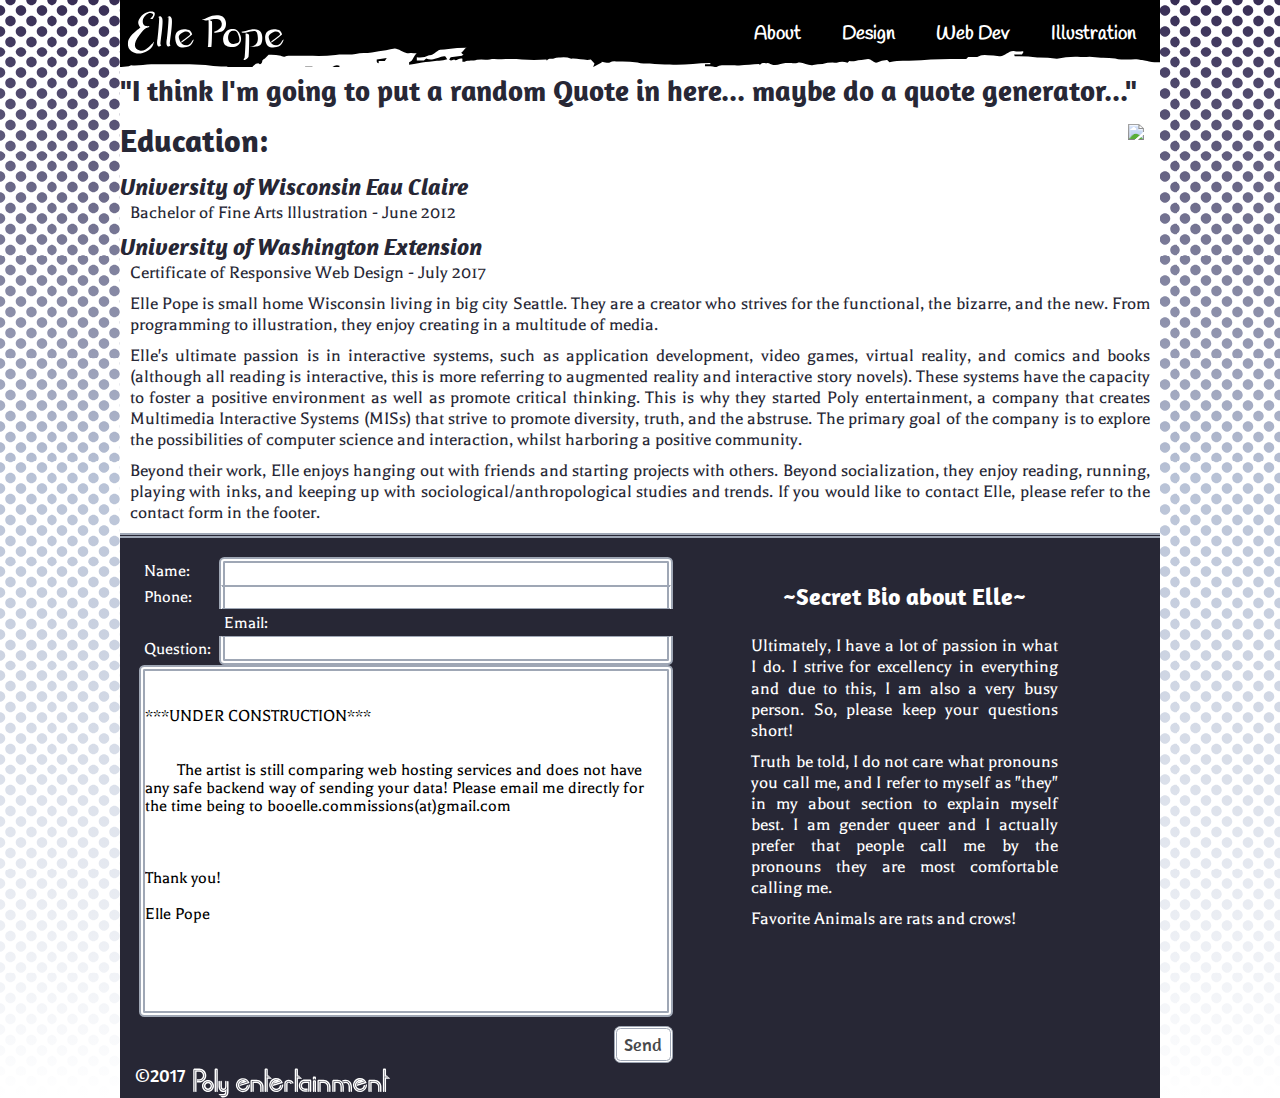
==== index.html @ 890eca88 "added an id to html tag of 'html' and id in footer to 'footer'.This is for the javascript menuFuncti" ====
<!DOCTYPE html>
<html lang="en" id="html">
	<head>
  	<meta charset="UTF-8">
		<meta name="viewport" content="width=device-width, initial-scale=1">
		<link rel="stylesheet" type="text/css" href="style.css">
		<link href="https://fonts.googleapis.com/css?family=Amaranth|Balthazar|Handlee" rel="stylesheet">
		<script src="https://use.fontawesome.com/75360aa574.js"></script>
  	<title>Elle Pope - About</title>
	</head>
	
	<body>		
		<div id="wrapper">
			<header id="header" class="static-header">
				<div id="artist-name">
					<img src="images/name.svg" alt="Elle Pope">
					<div id="emoticon-swap"></div>
				</div>
				<div id="hamburger">
					<div></div>
					<div></div>
					<div></div>
				</div>
				<nav id="navMenu">
					<ul id="navUl">
						<li><a href="index.html">About</a></li>
						<li><a href="design.html">Design</a></li>
						<li><a href="webdev.html">Web Dev</a></li>
						<li><a href="illustration.html">Illustration</a></li>
					</ul>
				</nav>
			</header>
			
			<div id="main">
				<article>
					<h1>"I think I'm going to put a random Quote in here... maybe do a quote generator..."</h1>
					<img class="portrait" src="images/profile.jpg">
					<h2 class="about">Education:</h2>
           <h4 class="about">University of Wisconsin Eau Claire</h4> <p class="about">Bachelor of Fine Arts Illustration - June 2012</p>
					<h4 class="about">University of Washington Extension</h4>
					<p class="about">Certificate of Responsive Web Design - July 2017</p>
						<p>Elle Pope is small home Wisconsin living in big city Seattle. They are a creator who strives for the functional, the bizarre, and the new. From programming to illustration, they enjoy creating in a multitude of media.</p>
						<p>Elle's ultimate passion is in interactive systems, such as application development, video games, virtual reality, and comics and books (although all reading is interactive, this is more referring to augmented reality and interactive story novels). These systems have the capacity to foster a positive environment as well as promote critical thinking. This is why they started Poly entertainment, a company that creates Multimedia Interactive Systems (MISs) that strive to promote diversity, truth, and the abstruse. The primary goal of the company is to explore the possibilities of computer science and interaction, whilst harboring a positive community.</p>
						<p>Beyond their work, Elle enjoys hanging out with friends and starting projects with others. Beyond socialization, they enjoy reading, running, playing with inks, and keeping up with sociological/anthropological studies and trends. If you would like to contact Elle, please refer to the contact form in the footer.</p>
				</article>
			</div>
			
			<footer id="footer">
				<article>
					<div class="footer-section">
						<form name="contactMe" id="contactMe">
							<label for="partyName">Name:</label><input type="text" id="partyName"><br>
							<label for="phoneNumber">Phone:</label><input type="tel" id="phoneNumber"><br>
							<label for="emailAddress">Email:</label><input type="text" id="emailAddress"><br>
							<label for="questionAsked">Question:</label><br>
							<textarea cols="" id="questionAsked">

								
***UNDER CONSTRUCTION***
								
								
	The artist is still comparing web hosting services and does not have any safe backend way of sending your data! Please email me directly for the time being to booelle.commissions(at)gmail.com
								
								
								
Thank you!
								
Elle Pope
							</textarea><br>
							<button id="submit">Send</button>
						</form>
					</div>
					
					<div class="footer-section little-bio">
					
						<div id="footer-bio">
							<h3>~Secret Bio about Elle~</h3>
							<p>Ultimately, I have a lot of passion in what I do. I strive for excellency in everything and due to this, I am also a very busy person. So, please keep your questions short!</p>
							<p>Truth be told, I do not care what pronouns you call me, and I refer to myself as "they" in my about section to explain myself best. I am gender queer and I actually prefer that people call me by the pronouns they are most comfortable calling me.</p>
							<p>Favorite Animals are rats and crows!</p>
						</div>
						
						<div id="social-footer">
							<ul>
								<li><a href="https://github.com/MissElle" target="_blank"><i class="fa fa-github" aria-hidden="true"></i></a></li>
								<li><a href="https://boobitters.tumblr.com/" target="_blank"><i class="fa fa-tumblr-square" aria-hidden="true"></i></a></li>
								<li><a href="https://www.instagram.com/boobitters/" target="_blank"><i class="fa fa-instagram" aria-hidden="true"></i></a></li>
								<li><a href="https://twitter.com/boobitters" target="_blank"><i class="fa fa-twitter" aria-hidden="true"></i></a></li>
							</ul>
						</div>
					</div>
					
					<div class="footer-section">
						<p id="copyright">&copy;2017</p><img id="company-logo" src="images/poly-entertainment.svg" alt="poly entertainment">
					</div>
				</article>
			</footer>
		
	  </div>
		<script src="script.js"></script>
	</body>
	
</html>
---- style.css ----
/*style.css stylings for portfolio 2.0*/
/*============================================*/
/*stylings for * and max-width for wrapper*/

* {box-sizing: border-box; margin: 0; padding: 0;}

#wrapper {
	position: relative;
	background-color: #ffffff;
	width: 100%;
	max-width: 65em;
	margin: 0 auto;
	overflow-x: hidden;
}

html{
	overflow-x: hidden;
	background: #000000;
	background: -webkit-linear-gradient(bottom, #ffffff, #b8c2d6, #10002d, #000000 170%);
	background: -o-linear-gradient(bottom, #ffffff, #b8c2d6, #10002d, #000000 170%);
	background: -moz-linear-gradient(bottom, #ffffff, #b8c2d6, #10002d, #000000 170%);
	background: linear-gradient(to top, #ffffff, #b8c2d6, #10002d, #000000 170%);
	color: #272735;
}

body {
	background-image: url(images/halftone.svg);
	background-repeat: repeat;
	background-size: 1.3em;
}

/*============================================*/
/*Stylings for the image container*/

#dark-box {
	position: fixed;
	top: 0;
	left: 0;
	width: 100vw;
	height: 100vh;
	background-color: rgba(0, 0, 0, .5);
	z-index: 101;
	display: none;
	flex-flow: row nowrap;
	justify-content: center;
	align-items: center;
}

#image-box {
	background-color: rgba(255, 255, 255, 1);
	border-radius: .7em;
	width: 90%;
	height: 95%;
	overflow: hidden;
	border: .35em double #585d66;
}

#image-side {
	float: left;
	padding: .5em;
}

#changeout-image {
	display: block;
	width: 100%;
	height: 100%;
	object-fit: contain;
	object-position: center;
	pointer-events: none;
}

#description-side {
	background-color: rgba(255, 255, 255, 1);
	float: left;
	padding: .5em;
	overflow-y: auto;
	overflow-x: hidden;
}

#changeout-text {
	display: block;
	width: 100%;
	max-width: 100%;
	max-height: 100%;
	font-size: 1.2em;
	padding: 0 .4em;
}

#changeout-text>h1 {font-size: 1.6em; padding-bottom: .5em;}
#changeout-text>h3 {font-size: 1.2em; padding-bottom: .5em;}
#changeout-text>p{padding-bottom: .5em;}

#cross {
	position: absolute;
	width: 2em;
	top: 1vh;
	left: 4vw;
	cursor: pointer;
	display: table-cell;
}

/*============================================*/
/*These are classes for #dark-box's fade-ins and fade-outs*/

.fade-in {
	display: block;
	opacity: 1;
	animation: .3s linear 1 fadeIn;
}

.fade-out {
	display: none;
	opacity: 0;
	animation: .3s linear 1 fadeOut;
	pointer-events: none;
}

@keyframes fadeIn {
	0% {display: none; opacity: 0;}
	100% {display: block; opacity: 1;}
}

@keyframes fadeOut {
	0% {display: block; opacity: 1;}
	100% {display: none; opacity: 0;}
}

/*============================================*/
/*Stylings for header name and navbar*/

#artist-name>img {height: 2.7em;}

#artist-name {display: flex; flex-flow: row nowrap;}

#emoticon-swap {min-width: 5.4em;}

header{
	width: 100%;
	height: 3.5em;
	background-image: url(images/ink-banner.svg);
	background-size: 100em;
	background-position: -6em -.05em;
	background-repeat: repeat-x;
	color: #ffffff;
	font-size: 1.2em;
	display: flex;
	flex-flow: row nowrap;
	justify-content: space-between;
	align-items: center;
	padding: 0 .2em;
	transition: width 1s linear;
	z-index: 100;
}

#main {margin-top: 4em;}

@keyframes headerScrollDown {
	0%{top: -3em;}
	100%{top: 0;}
}

.sticky-header {
	position: fixed;
	top: 0;
	left: 0;
	transition: all 1s ease-in-out;
	animation: .4s linear 1 headerScrollDown;
}

.static-header {
	position: absolute;
	transition: all 1s ease-in-out;
}

nav {
	width: 70%;
	max-width: 22em;
	min-width: 15.6em;
}

nav ul{
	display: flex;
	flex-flow: row nowrap;
	justify-content: space-around;
	list-style: none;
}

nav>ul li {transition: all .1s ease-in-out;}

nav>ul li:hover {
	transform: scale(1.2) translate(-.3em, 0);
	text-shadow: .05em .05em .05em #000000;
}

nav>ul li:active {
	transform: scale(1.3) translate(-.3em, 0);
}

nav>ul a:active {
	color: #89c2ff;
}

#hamburger {
	display: none; 
	position: absolute;
	height: 2.3em;
	width: 1.5em;
	top: 17%;
	right: .93em;
	cursor: pointer;
	-webkit-transform: rotate(0deg);
	-o-transform: rotate(0deg);
	-moz-transform: rotate(0deg);
	transform: rotate(0deg);
	-webkit-transition: ease-in-out .2s;
	-o-transition: ease-in-out .2s;
	-moz-transition: ease-in-out .2s;
	transition: ease-in-out .2s;
	z-index: 200;
	overflow: visible;
}

#hamburger>div {
	display: block;
	position: absolute;
	background-color: #000000;
	border-radius: 100em;
	height: .25em;
/*
	max-height: .25em;
	min-height: .25em;
*/
	width: 100%;
}

#hamburger.clickEvent>div {
	background-color: #ffffff;
}

#hamburger>div:nth-child(1) {
	-webkit-transform: rotate(0deg);
	-o-transform: rotate(0deg);
	-moz-transform: rotate(0deg);
	transform: rotate(0deg);
	-webkit-transition: top ease-in-out .1s .1s;
	-webkit-transition: transform linear .1s;
	-o-transition: top ease-in-out .1s .1s;
	-o-transition: transform linear .1s;
	-moz-transition: top ease-in-out .1s .1s;
	-moz-transition: transform linear .1s;
	transition: top ease-in-out .1s .1s;
	transition: transform linear .1s;
	top: 0.35em;
} 

#hamburger>div:nth-child(2) {
	-webkit-transition: all linear .01s .09s;
	-o-transition: all linear .01s .09s;
	-moz-transition: all linear .01s .09s;
	transition: all linear .01s .09s;
	top: .8em;
	left: 0;
	width: 100%;
} 

#hamburger>div:nth-child(3) {
	-webkit-transform: rotate(0deg);
	-o-transform: rotate(0deg);
	-moz-transform: rotate(0deg);
	transform: rotate(0deg);
	-webkit-transition: top ease-in-out .1s .1s;
	-webkit-transition: transform linear .1s;
	-o-transition: top ease-in-out .1s .1s;
	-o-transition: transform linear .1s;
	-moz-transition: top ease-in-out .1s .1s;
	-moz-transition: transform linear .1s;
	transition: top ease-in-out .1s .1s;
	transition: transform linear .1s;
	top: 1.25em;
}

#hamburger.clickEvent>div:nth-child(1) {
	-webkit-transform: rotate(45deg);
	-o-transform: rotate(45deg);
	-moz-transform: rotate(45deg);
	transform: rotate(45deg);
	-webkit-transition: all ease-in-out .1s;
	-webkit-transition: transform linear .1s .1s;
	-o-transition: all ease-in-out .1s;
	-o-transition: transform linear .1s .1s;
	-moz-transition: all ease-in-out .1s;
	-moz-transition: transform linear .1s .1s;
	transition: all ease-in-out .1s;
	transition: transform linear .1s .1s;
	top: .8em;
}

#hamburger.clickEvent>div:nth-child(2) {
	-webkit-transition: width linear .01s .09s;
	-o-transition: width linear .01s .09s;
	-moz-transition: width linear .01s .09s;
	transition: width linear .01s .09s;
	-webkit-transition: left linear .01s .09s;
	-o-transition: left linear .01s .09s;
	-moz-transition: left linear .01s .09s;
	transition: left linear .01s .09s;
	width: 1%;
	left: .6em;
}

#hamburger.clickEvent>div:nth-child(3) {
	-webkit-transform: rotate(-45deg);
	-o-transform: rotate(-45deg);
	-moz-transform: rotate(-45deg);
	transform: rotate(-45deg);
	-webkit-transition: all ease-in-out .1s;
	-webkit-transition: transform linear .1s .1s;
	-o-transition: all ease-in-out .1s;
	-o-transition: transform linear .1s .1s;
	-moz-transition: all ease-in-out .1s;
	-moz-transition: transform linear .1s .1s;
	transition: all ease-in-out .1s;
	transition: transform linear .1s .1s;
	top: .8em;
}

@media all and (max-width: 38.125em) {
	header div {width: 0; overflow: visible;}
	header>div p {width: 90vw;} /*This is to keep the name visible, but the div element at 0. Prevents overlap issues in the styling.*/
	
	nav>ul {display: none;}
	
	nav>ul li, .menuShow>ul li {position: absolute; width: 4em;}
	nav>ul li:first-child {top: 12em; right: 15.5em;}
	nav>ul li:nth-child(2) {top: 14.6em; right: 16em;}
	nav>ul li:nth-child(3) {top: 17.2em; right: 15em;}
	nav>ul li:nth-child(4) {top: 19.6em; right: 12em;}
	
	nav {
		position: absolute;
		height: 30em;
		width: 30em;
		min-width: 2em;
		max-width: none;
		top: -12.6em;
		right: -14.25em;
		transform: scale(.14, .14);
		transition: all .09s linear;
		clip-path: polygon(53.06% 28.82%, 53.06% 28.82%,53.06% 28.82%, 53.00% 30.24%, 53.00% 30.24%, 53.00% 30.24%, 52.89% 31.65%, 52.89% 31.65%, 52.89% 31.65%, 52.72% 33.00%, 52.72% 33.00%, 52.72% 33.00%, 52.50% 34.35%, 52.50% 34.35%, 52.50% 34.35%, 52.22% 35.65%, 52.22% 35.65%, 52.22% 35.65%, 51.89% 36.94%, 51.89% 36.94%, 51.89% 36.94%, 51.50% 38.24%, 51.50% 38.24%, 51.50% 38.24%, 51.06% 39.47%, 51.06% 39.47%, 51.06% 39.47%, 50.56% 40.71%, 50.56% 40.71%, 50.56% 40.71%, 50.00% 41.88%, 50.00% 41.88%, 50.00% 41.88%, 49.39% 43.00%, 49.39% 43.00%, 49.39% 43.00%, 48.72% 44.12%, 48.72% 44.12%, 48.72% 44.12%, 48.00% 45.18%, 48.00% 45.18%, 48.00% 45.18%, 47.22% 46.24%, 47.22% 46.24%, 47.22% 46.24%, 46.39% 47.24%, 46.39% 47.24%, 46.39% 47.24%, 45.56% 48.18%, 45.56% 48.18%, 45.56% 48.18%, 44.67% 49.06%, 44.67% 49.06%, 44.67% 49.06%, 43.72% 49.94%, 43.72% 49.94%, 43.72% 49.94%, 42.72% 50.76%, 42.72% 50.76%, 42.72% 50.76%, 41.72% 51.53%, 41.72% 51.53%, 41.72% 51.53%, 40.67% 52.24%, 40.67% 52.24%, 40.67% 52.24%, 39.61% 52.88%, 39.61% 52.88%, 39.61% 52.88%, 38.50% 53.47%, 38.50% 53.47%, 38.50% 53.47%, 37.33% 54.00%, 37.33% 54.00%, 37.33% 54.00%, 36.17% 54.47%, 36.17% 54.47%, 36.17% 54.47%, 34.94% 54.88%, 34.94% 54.88%, 34.94% 54.88%, 33.72% 55.24%, 33.72% 55.24%, 33.72% 55.24%, 32.50% 55.53%, 32.50% 55.53%, 32.50% 55.53%, 31.22% 55.76%, 31.22% 55.76%, 31.22% 55.76%, 29.94% 55.94%, 29.94% 55.94%, 29.94% 55.94%, 28.61% 56.06%, 28.61% 56.06%, 28.61% 56.06%, 27.28% 56.12%, 27.28% 56.12%, 27.28% 56.12%, 25.94% 56.06%, 25.94% 56.06%, 25.94% 56.06%, 24.61% 55.94%, 24.61% 55.94%, 24.61% 55.94%, 23.33% 55.76%, 23.33% 55.76%, 23.33% 55.76%, 22.06% 55.53%, 22.06% 55.53%, 22.06% 55.53%, 20.83% 55.24%, 20.83% 55.24%, 20.83% 55.24%, 19.61% 54.88%, 19.61% 54.88%, 19.61% 54.88%, 18.39% 54.47%, 18.39% 54.47%, 18.39% 54.47%, 17.22% 54.00%, 17.22% 54.00%, 17.22% 54.00%, 16.06% 53.47%, 16.06% 53.47%, 16.06% 53.47%, 14.94% 52.88%, 14.94% 52.88%, 14.94% 52.88%, 13.89% 52.24%, 13.89% 52.24%, 13.89% 52.24%, 12.83% 51.53%, 12.83% 51.53%, 12.83% 51.53%, 11.83% 50.76%, 11.83% 50.76%, 11.83% 50.76%, 10.83% 49.94%, 10.83% 49.94%, 10.83% 49.94%, 9.89% 49.06%, 9.89% 49.06%, 9.00% 48.18%, 9.00% 48.18%, 8.17% 47.24%, 8.17% 47.24%, 7.33% 46.24%, 7.33% 46.24%, 6.56% 45.18%, 6.56% 45.18%, 5.83% 44.12%, 5.83% 44.12%, 5.17% 43.00%, 5.17% 43.00%, 4.56% 41.88%, 4.56% 41.88%, 4.00% 40.71%, 4.00% 40.71%, 3.50% 39.47%, 3.50% 39.47%, 2.94% 38.24%, 2.94% 38.24%, 2.56% 36.94%, 2.56% 36.94%, 2.22% 35.65%, 2.22% 35.65%, 1.94% 34.35%, 1.94% 34.35%, 1.72% 33.00%, 1.72% 33.00%, 1.56% 31.65%, 1.56% 31.65%, 1.44% 30.24%, 1.44% 30.24%, 1.39% 28.82%, 1.39% 28.82%, 1.44% 27.41%, 1.44% 27.41%, 1.56% 26.00%, 1.56% 26.00%, 1.72% 24.65%, 1.72% 24.65%, 1.94% 23.29%, 1.94% 23.29%, 2.22% 22.00%, 2.22% 22.00%, 2.56% 20.71%, 2.56% 20.71%, 2.94% 19.41%, 2.94% 19.41%, 3.39% 18.18%, 3.39% 18.18%, 3.89% 16.94%, 3.89% 16.94%, 4.44% 15.76%, 4.44% 15.76%, 5.06% 14.65%, 5.06% 14.65%, 5.72% 13.53%, 5.72% 13.53%, 6.44% 12.47%, 6.44% 12.47%, 7.22% 11.41%, 7.22% 11.41%, 8.06% 10.41%, 8.06% 10.41%, 8.89% 9.47%, 8.89% 9.47%, 9.78% 8.59%, 9.78% 8.59%, 10.72% 7.71%, 10.72% 7.71%, 11.72% 6.88%, 11.72% 6.88%, 12.72% 6.12%, 12.72% 6.12%, 12.72% 6.12%, 13.78% 5.41%, 13.78% 5.41%, 13.78% 5.41%, 14.83% 4.76%, 14.83% 4.76%, 14.83% 4.76%, 15.94% 4.18%, 15.94% 4.18%, 15.94% 4.18%, 17.11% 3.65%, 17.11% 3.65%, 17.11% 3.65%, 18.28% 3.18%, 18.28% 3.18%, 18.28% 3.18%, 19.50% 2.76%, 19.50% 2.76%, 19.50% 2.76%, 20.72% 2.41%, 20.72% 2.41%, 20.72% 2.41%, 21.94% 2.12%, 21.94% 2.12%, 21.94% 2.12%, 23.22% 1.88%, 23.22% 1.88%, 23.22% 1.88%, 24.50% 1.71%, 24.50% 1.71%, 24.50% 1.71%, 25.83% 1.59%, 25.83% 1.59%, 25.83% 1.59%, 27.17% 1.53%, 27.17% 1.53%, 27.17% 1.53%, 28.50% 1.59%, 28.50% 1.59%, 28.50% 1.59%, 29.83% 1.71%, 29.83% 1.71%, 29.83% 1.71%, 31.11% 1.88%, 31.11% 1.88%, 31.11% 1.88%, 32.39% 2.12%, 32.39% 2.12%, 32.39% 2.12%, 33.61% 2.41%, 33.61% 2.41%, 33.61% 2.41%, 34.83% 2.76%, 34.83% 2.76%, 34.83% 2.76%, 36.06% 3.18%, 36.06% 3.18%, 36.06% 3.18%, 36.06% 3.18%, 36.06% 3.18%, 36.06% 3.18%, 38.39% 4.18%, 38.39% 4.18%, 38.39% 4.18%, 39.50% 4.76%, 39.50% 4.76%, 39.50% 4.76%, 40.56% 5.41%, 40.56% 5.41%, 40.56% 5.41%, 41.61% 6.12%, 41.61% 6.12%, 41.61% 6.12%, 42.61% 6.88%, 42.61% 6.88%, 42.61% 6.88%, 43.61% 7.71%, 43.61% 7.71%, 43.61% 7.71%, 44.56% 8.59%, 44.56% 8.59%, 44.56% 8.59%, 45.44% 9.47%, 45.44% 9.47%, 45.44% 9.47%, 46.28% 10.41%, 46.28% 10.41%, 46.28% 10.41%, 47.11% 11.41%, 47.11% 11.41%, 47.11% 11.41%, 47.89% 12.47%, 47.89% 12.47%, 47.89% 12.47%, 48.61% 13.53%, 48.61% 13.53%, 48.61% 13.53%, 49.28% 14.65%, 49.28% 14.65%, 49.28% 14.65%, 49.89% 15.76%, 49.89% 15.76%, 49.89% 15.76%, 50.44% 16.94%, 50.44% 16.94%, 50.44% 16.94%, 50.94% 18.18%, 50.94% 18.18%, 50.94% 18.18%, 51.39% 19.41%, 51.39% 19.41%, 51.39% 19.41%, 51.78% 20.71%, 51.78% 20.71%, 51.78% 20.71%, 52.11% 22.00%, 52.11% 22.00%, 52.11% 22.00%, 52.39% 23.29%, 52.39% 23.29%, 52.39% 23.29%, 52.78% 26.00%, 52.61% 24.65%, 52.61% 24.65%, 52.78% 26.00%, 52.89% 27.41%, 52.78% 26.00%, 52.89% 27.41%, 52.89% 27.41%, 53.06% 28.82%, 53.06% 28.82%, 53.06% 28.82%);
		-webkit-clip-path: polygon(53.06% 28.82%, 53.06% 28.82%,53.06% 28.82%, 53.00% 30.24%, 53.00% 30.24%, 53.00% 30.24%, 52.89% 31.65%, 52.89% 31.65%, 52.89% 31.65%, 52.72% 33.00%, 52.72% 33.00%, 52.72% 33.00%, 52.50% 34.35%, 52.50% 34.35%, 52.50% 34.35%, 52.22% 35.65%, 52.22% 35.65%, 52.22% 35.65%, 51.89% 36.94%, 51.89% 36.94%, 51.89% 36.94%, 51.50% 38.24%, 51.50% 38.24%, 51.50% 38.24%, 51.06% 39.47%, 51.06% 39.47%, 51.06% 39.47%, 50.56% 40.71%, 50.56% 40.71%, 50.56% 40.71%, 50.00% 41.88%, 50.00% 41.88%, 50.00% 41.88%, 49.39% 43.00%, 49.39% 43.00%, 49.39% 43.00%, 48.72% 44.12%, 48.72% 44.12%, 48.72% 44.12%, 48.00% 45.18%, 48.00% 45.18%, 48.00% 45.18%, 47.22% 46.24%, 47.22% 46.24%, 47.22% 46.24%, 46.39% 47.24%, 46.39% 47.24%, 46.39% 47.24%, 45.56% 48.18%, 45.56% 48.18%, 45.56% 48.18%, 44.67% 49.06%, 44.67% 49.06%, 44.67% 49.06%, 43.72% 49.94%, 43.72% 49.94%, 43.72% 49.94%, 42.72% 50.76%, 42.72% 50.76%, 42.72% 50.76%, 41.72% 51.53%, 41.72% 51.53%, 41.72% 51.53%, 40.67% 52.24%, 40.67% 52.24%, 40.67% 52.24%, 39.61% 52.88%, 39.61% 52.88%, 39.61% 52.88%, 38.50% 53.47%, 38.50% 53.47%, 38.50% 53.47%, 37.33% 54.00%, 37.33% 54.00%, 37.33% 54.00%, 36.17% 54.47%, 36.17% 54.47%, 36.17% 54.47%, 34.94% 54.88%, 34.94% 54.88%, 34.94% 54.88%, 33.72% 55.24%, 33.72% 55.24%, 33.72% 55.24%, 32.50% 55.53%, 32.50% 55.53%, 32.50% 55.53%, 31.22% 55.76%, 31.22% 55.76%, 31.22% 55.76%, 29.94% 55.94%, 29.94% 55.94%, 29.94% 55.94%, 28.61% 56.06%, 28.61% 56.06%, 28.61% 56.06%, 27.28% 56.12%, 27.28% 56.12%, 27.28% 56.12%, 25.94% 56.06%, 25.94% 56.06%, 25.94% 56.06%, 24.61% 55.94%, 24.61% 55.94%, 24.61% 55.94%, 23.33% 55.76%, 23.33% 55.76%, 23.33% 55.76%, 22.06% 55.53%, 22.06% 55.53%, 22.06% 55.53%, 20.83% 55.24%, 20.83% 55.24%, 20.83% 55.24%, 19.61% 54.88%, 19.61% 54.88%, 19.61% 54.88%, 18.39% 54.47%, 18.39% 54.47%, 18.39% 54.47%, 17.22% 54.00%, 17.22% 54.00%, 17.22% 54.00%, 16.06% 53.47%, 16.06% 53.47%, 16.06% 53.47%, 14.94% 52.88%, 14.94% 52.88%, 14.94% 52.88%, 13.89% 52.24%, 13.89% 52.24%, 13.89% 52.24%, 12.83% 51.53%, 12.83% 51.53%, 12.83% 51.53%, 11.83% 50.76%, 11.83% 50.76%, 11.83% 50.76%, 10.83% 49.94%, 10.83% 49.94%, 10.83% 49.94%, 9.89% 49.06%, 9.89% 49.06%, 9.00% 48.18%, 9.00% 48.18%, 8.17% 47.24%, 8.17% 47.24%, 7.33% 46.24%, 7.33% 46.24%, 6.56% 45.18%, 6.56% 45.18%, 5.83% 44.12%, 5.83% 44.12%, 5.17% 43.00%, 5.17% 43.00%, 4.56% 41.88%, 4.56% 41.88%, 4.00% 40.71%, 4.00% 40.71%, 3.50% 39.47%, 3.50% 39.47%, 2.94% 38.24%, 2.94% 38.24%, 2.56% 36.94%, 2.56% 36.94%, 2.22% 35.65%, 2.22% 35.65%, 1.94% 34.35%, 1.94% 34.35%, 1.72% 33.00%, 1.72% 33.00%, 1.56% 31.65%, 1.56% 31.65%, 1.44% 30.24%, 1.44% 30.24%, 1.39% 28.82%, 1.39% 28.82%, 1.44% 27.41%, 1.44% 27.41%, 1.56% 26.00%, 1.56% 26.00%, 1.72% 24.65%, 1.72% 24.65%, 1.94% 23.29%, 1.94% 23.29%, 2.22% 22.00%, 2.22% 22.00%, 2.56% 20.71%, 2.56% 20.71%, 2.94% 19.41%, 2.94% 19.41%, 3.39% 18.18%, 3.39% 18.18%, 3.89% 16.94%, 3.89% 16.94%, 4.44% 15.76%, 4.44% 15.76%, 5.06% 14.65%, 5.06% 14.65%, 5.72% 13.53%, 5.72% 13.53%, 6.44% 12.47%, 6.44% 12.47%, 7.22% 11.41%, 7.22% 11.41%, 8.06% 10.41%, 8.06% 10.41%, 8.89% 9.47%, 8.89% 9.47%, 9.78% 8.59%, 9.78% 8.59%, 10.72% 7.71%, 10.72% 7.71%, 11.72% 6.88%, 11.72% 6.88%, 12.72% 6.12%, 12.72% 6.12%, 12.72% 6.12%, 13.78% 5.41%, 13.78% 5.41%, 13.78% 5.41%, 14.83% 4.76%, 14.83% 4.76%, 14.83% 4.76%, 15.94% 4.18%, 15.94% 4.18%, 15.94% 4.18%, 17.11% 3.65%, 17.11% 3.65%, 17.11% 3.65%, 18.28% 3.18%, 18.28% 3.18%, 18.28% 3.18%, 19.50% 2.76%, 19.50% 2.76%, 19.50% 2.76%, 20.72% 2.41%, 20.72% 2.41%, 20.72% 2.41%, 21.94% 2.12%, 21.94% 2.12%, 21.94% 2.12%, 23.22% 1.88%, 23.22% 1.88%, 23.22% 1.88%, 24.50% 1.71%, 24.50% 1.71%, 24.50% 1.71%, 25.83% 1.59%, 25.83% 1.59%, 25.83% 1.59%, 27.17% 1.53%, 27.17% 1.53%, 27.17% 1.53%, 28.50% 1.59%, 28.50% 1.59%, 28.50% 1.59%, 29.83% 1.71%, 29.83% 1.71%, 29.83% 1.71%, 31.11% 1.88%, 31.11% 1.88%, 31.11% 1.88%, 32.39% 2.12%, 32.39% 2.12%, 32.39% 2.12%, 33.61% 2.41%, 33.61% 2.41%, 33.61% 2.41%, 34.83% 2.76%, 34.83% 2.76%, 34.83% 2.76%, 36.06% 3.18%, 36.06% 3.18%, 36.06% 3.18%, 36.06% 3.18%, 36.06% 3.18%, 36.06% 3.18%, 38.39% 4.18%, 38.39% 4.18%, 38.39% 4.18%, 39.50% 4.76%, 39.50% 4.76%, 39.50% 4.76%, 40.56% 5.41%, 40.56% 5.41%, 40.56% 5.41%, 41.61% 6.12%, 41.61% 6.12%, 41.61% 6.12%, 42.61% 6.88%, 42.61% 6.88%, 42.61% 6.88%, 43.61% 7.71%, 43.61% 7.71%, 43.61% 7.71%, 44.56% 8.59%, 44.56% 8.59%, 44.56% 8.59%, 45.44% 9.47%, 45.44% 9.47%, 45.44% 9.47%, 46.28% 10.41%, 46.28% 10.41%, 46.28% 10.41%, 47.11% 11.41%, 47.11% 11.41%, 47.11% 11.41%, 47.89% 12.47%, 47.89% 12.47%, 47.89% 12.47%, 48.61% 13.53%, 48.61% 13.53%, 48.61% 13.53%, 49.28% 14.65%, 49.28% 14.65%, 49.28% 14.65%, 49.89% 15.76%, 49.89% 15.76%, 49.89% 15.76%, 50.44% 16.94%, 50.44% 16.94%, 50.44% 16.94%, 50.94% 18.18%, 50.94% 18.18%, 50.94% 18.18%, 51.39% 19.41%, 51.39% 19.41%, 51.39% 19.41%, 51.78% 20.71%, 51.78% 20.71%, 51.78% 20.71%, 52.11% 22.00%, 52.11% 22.00%, 52.11% 22.00%, 52.39% 23.29%, 52.39% 23.29%, 52.39% 23.29%, 52.78% 26.00%, 52.61% 24.65%, 52.61% 24.65%, 52.78% 26.00%, 52.89% 27.41%, 52.78% 26.00%, 52.89% 27.41%, 52.89% 27.41%, 53.06% 28.82%, 53.06% 28.82%, 53.06% 28.82%);
		background-color: #ffffff;
	}
	
	/*changeout classes for javascript*/
	.menuShow {
		clip-path: polygon(74.71% 72.35%, 73.24% 72.35%, 71.76% 72.35%, 71.00% 73.88%, 71.18% 75.88%, 71.18% 77.06%, 71.18% 78.24%, 71.76% 79.12%, 72.35% 80.00%, 72.59% 80.88%, 72.35% 81.76%, 71.47% 81.76%, 70.59% 81.76%, 69.59% 80.82%, 69.41% 79.29%, 69.00% 77.24%, 68.24% 75.29%, 67.65% 75.29%, 67.06% 75.29%, 66.47% 75.88%, 65.88% 76.47%, 64.71% 76.47%, 63.53% 76.47%, 63.24% 76.76%, 62.94% 77.06%, 62.65% 77.06%, 62.35% 77.06%, 62.35% 77.65%, 62.35% 78.24%, 62.18% 80.59%, 62.35% 82.94%, 62.76% 85.29%, 62.94% 87.65%, 62.41% 89.71%, 61.76% 91.76%, 61.24% 94.12%, 61.18% 96.47%, 61.29% 97.35%, 61.18% 98.24%, 60.59% 98.82%, 60.00% 99.41%, 58.29% 99.18%, 57.06% 97.65%, 56.47% 96.76%, 55.88% 95.88%, 55.88% 94.71%, 55.88% 93.53%, 55.76% 92.06%, 55.88% 90.59%, 55.88% 89.41%, 55.88% 88.24%, 55.59% 85.59%, 55.29% 82.94%, 55.24% 81.47%, 55.29% 80.00%, 55.29% 79.12%, 55.29% 78.24%, 54.41% 77.65%, 53.53% 77.06%, 50.00% 77.06%, 46.47% 77.06%, 45.29% 78.82%, 44.12% 80.59%, 43.24% 82.65%, 42.35% 84.71%, 41.47% 87.06%, 40.59% 89.41%, 39.41% 91.18%, 38.24% 92.94%, 37.53% 93.88%, 36.53% 94.47%, 35.59% 94.71%, 34.71% 94.53%, 33.76% 93.00%, 33.53% 91.18%, 34.12% 90.29%, 34.71% 89.41%, 35.29% 88.24%, 35.88% 87.06%, 36.76% 85.00%, 37.65% 82.94%, 38.24% 80.59%, 38.82% 78.24%, 39.71% 76.18%, 40.59% 74.12%, 40.24% 72.82%, 38.82% 72.35%, 38.18% 72.71%, 37.65% 73.29%, 37.06% 74.00%, 36.47% 74.71%, 35.29% 76.76%, 34.12% 78.82%, 32.76% 80.12%, 31.18% 80.00%, 30.47% 78.06%, 30.59% 75.88%, 31.00% 72.94%, 31.18% 70.00%, 31.24% 68.53%, 31.18% 67.06%, 30.71% 66.06%, 30.00% 65.29%, 29.41% 64.41%, 28.82% 63.53%, 27.94% 62.94%, 27.06% 62.35%, 26.18% 62.35%, 25.29% 62.35%, 24.12% 62.94%, 22.94% 63.53%, 20.29% 64.71%, 17.65% 65.88%, 13.53% 68.82%, 9.41% 71.76%, 7.35% 73.24%, 5.29% 74.71%, 4.12% 75.29%, 2.94% 75.88%, 1.76% 75.88%, 0.59% 75.88%, 0.12% 75.06%, 0.00% 74.12%, 0.59% 73.29%, 1.18% 72.94%, 3.53% 71.47%, 5.88% 70.00%, 7.94% 68.24%, 10.00% 66.47%, 12.06% 64.71%, 14.12% 62.94%, 16.47% 61.47%, 18.82% 60.00%, 21.18% 58.53%, 23.53% 57.06%, 24.41% 56.18%, 25.29% 55.29%, 24.94% 54.47%, 24.12% 54.12%, 23.24% 53.53%, 22.35% 52.94%, 11.18% 52.94%, 0.00% 52.94%, -0.41% 52.12%, -0.12% 51.29%, -0.06% 51.24%, -0.00% 51.18%, 9.71% 51.18%, 19.41% 51.18%, 20.29% 50.59%, 21.18% 50.00%, 21.18% 48.82%, 21.18% 47.65%, 21.18% 47.65%, 21.18% 47.65%, 21.18% 47.59%, 21.18% 47.06%, 21.18% 47.06%, 21.18% 47.06%, 21.18% 46.76%, 21.18% 46.47%, 21.18% 46.47%, 21.18% 46.47%, 20.82% 45.29%, 20.00% 44.12%, 19.12% 43.53%, 18.24% 42.94%, 17.06% 42.94%, 15.88% 42.94%, 12.94% 43.53%, 10.00% 44.12%, 7.35% 44.12%, 4.71% 44.12%, 4.18% 43.76%, 4.12% 42.94%, 4.71% 42.35%, 5.29% 41.76%, 7.94% 41.18%, 10.59% 40.59%, 13.53% 40.00%, 16.47% 39.41%, 17.65% 38.82%, 18.82% 38.24%, 19.12% 38.24%, 19.41% 38.24%, 19.41% 37.06%, 19.41% 35.88%, 19.41% 35.59%, 19.41% 35.29%, 20.00% 35.29%, 20.59% 35.29%, 21.00% 34.76%, 21.18% 34.12%, 21.18% 32.06%, 21.18% 30.00%, 21.35% 28.82%, 21.18% 27.65%, 20.59% 26.76%, 20.00% 25.88%, 19.71% 24.71%, 20.00% 23.53%, 21.76% 22.94%, 23.53% 24.12%, 24.41% 24.12%, 25.29% 24.12%, 25.59% 22.94%, 25.29% 21.76%, 24.71% 20.59%, 24.12% 19.41%, 23.76% 17.88%, 24.59% 16.53%, 26.12% 16.29%, 27.65% 16.47%, 28.53% 16.47%, 29.41% 16.47%, 30.00% 15.88%, 30.59% 15.29%, 31.00% 14.47%, 31.18% 13.53%, 31.24% 12.65%, 31.76% 11.76%, 34.12% 11.76%, 36.47% 11.76%, 37.06% 11.76%, 37.53% 11.53%, 37.65% 11.12%, 37.65% 10.65%, 37.76% 9.41%, 38.06% 8.18%, 39.53% 6.41%, 41.82% 5.82%, 44.18% 5.24%, 46.53% 4.65%, 48.88% 4.65%, 51.24% 4.65%, 53.18% 4.59%, 54.76% 3.47%, 55.65% 2.00%, 56.47% 0.59%, 57.24% -0.12%, 58.12% -0.53%, 59.00% 0.24%, 59.35% 1.47%, 59.47% 3.94%, 60.65% 5.88%, 63.59% 5.88%, 66.53% 5.88%, 67.41% 5.29%, 68.29% 4.71%, 70.35% 4.71%, 72.41% 4.71%, 72.65% 5.82%, 72.35% 6.47%, 72.18% 8.29%, 72.94% 10.59%, 73.82% 10.59%, 74.71% 10.59%, 75.59% 11.18%, 76.47% 11.76%, 78.18% 13.35%, 80.29% 14.12%, 82.12% 14.00%, 83.88% 14.53%, 84.59% 15.24%, 85.06% 16.12%, 85.06% 16.94%, 84.76% 17.71%, 84.00% 19.71%, 84.18% 21.82%, 84.18% 22.41%, 84.18% 23.00%, 84.76% 23.00%, 85.35% 23.00%, 86.24% 23.59%, 87.12% 24.18%, 87.53% 24.71%, 87.71% 25.35%, 87.41% 26.24%, 87.12% 27.12%, 87.71% 27.71%, 88.29% 28.29%, 89.18% 28.88%, 90.06% 29.47%, 92.18% 29.71%, 94.76% 29.47%, 95.65% 29.47%, 96.53% 29.47%, 96.71% 30.35%, 95.94% 31.24%, 95.06% 31.24%, 94.12% 31.24%, 92.94% 31.82%, 91.76% 32.41%, 91.18% 33.29%, 90.59% 34.18%, 90.18% 35.00%, 90.00% 35.94%, 90.12% 37.12%, 90.00% 38.29%, 89.82% 39.47%, 90.00% 40.65%, 90.00% 41.82%, 90.00% 43.00%, 90.06% 44.12%, 90.59% 44.76%, 91.18% 45.35%, 91.76% 45.94%, 92.00% 46.82%, 91.76% 47.71%, 91.18% 48.29%, 90.59% 48.88%, 89.71% 49.47%, 88.82% 50.06%, 87.18% 51.41%, 86.47% 53.53%, 86.41% 54.41%, 86.47% 55.29%, 86.47% 56.18%, 86.47% 57.06%, 85.82% 58.94%, 84.12% 60.00%, 83.24% 60.00%, 82.35% 60.00%, 81.47% 60.59%, 80.59% 61.18%, 80.00% 61.18%, 79.41% 61.18%, 79.41% 61.76%, 79.41% 62.35%, 79.59% 62.94%, 79.41% 63.53%, 79.18% 64.12%, 79.41% 64.71%, 79.71% 64.71%, 80.00% 64.71%, 80.47% 65.53%, 80.59% 66.47%, 80.24% 67.24%, 79.41% 67.06%, 78.53% 66.47%, 77.65% 65.88%, 76.76% 65.29%, 75.88% 64.71%, 74.41% 64.71%, 72.94% 64.71%, 73.82% 68.53%, 74.71% 72.35%);
		-webkit-clip-path: polygon(74.71% 72.35%, 73.24% 72.35%, 71.76% 72.35%, 71.00% 73.88%, 71.18% 75.88%, 71.18% 77.06%, 71.18% 78.24%, 71.76% 79.12%, 72.35% 80.00%, 72.59% 80.88%, 72.35% 81.76%, 71.47% 81.76%, 70.59% 81.76%, 69.59% 80.82%, 69.41% 79.29%, 69.00% 77.24%, 68.24% 75.29%, 67.65% 75.29%, 67.06% 75.29%, 66.47% 75.88%, 65.88% 76.47%, 64.71% 76.47%, 63.53% 76.47%, 63.24% 76.76%, 62.94% 77.06%, 62.65% 77.06%, 62.35% 77.06%, 62.35% 77.65%, 62.35% 78.24%, 62.18% 80.59%, 62.35% 82.94%, 62.76% 85.29%, 62.94% 87.65%, 62.41% 89.71%, 61.76% 91.76%, 61.24% 94.12%, 61.18% 96.47%, 61.29% 97.35%, 61.18% 98.24%, 60.59% 98.82%, 60.00% 99.41%, 58.29% 99.18%, 57.06% 97.65%, 56.47% 96.76%, 55.88% 95.88%, 55.88% 94.71%, 55.88% 93.53%, 55.76% 92.06%, 55.88% 90.59%, 55.88% 89.41%, 55.88% 88.24%, 55.59% 85.59%, 55.29% 82.94%, 55.24% 81.47%, 55.29% 80.00%, 55.29% 79.12%, 55.29% 78.24%, 54.41% 77.65%, 53.53% 77.06%, 50.00% 77.06%, 46.47% 77.06%, 45.29% 78.82%, 44.12% 80.59%, 43.24% 82.65%, 42.35% 84.71%, 41.47% 87.06%, 40.59% 89.41%, 39.41% 91.18%, 38.24% 92.94%, 37.53% 93.88%, 36.53% 94.47%, 35.59% 94.71%, 34.71% 94.53%, 33.76% 93.00%, 33.53% 91.18%, 34.12% 90.29%, 34.71% 89.41%, 35.29% 88.24%, 35.88% 87.06%, 36.76% 85.00%, 37.65% 82.94%, 38.24% 80.59%, 38.82% 78.24%, 39.71% 76.18%, 40.59% 74.12%, 40.24% 72.82%, 38.82% 72.35%, 38.18% 72.71%, 37.65% 73.29%, 37.06% 74.00%, 36.47% 74.71%, 35.29% 76.76%, 34.12% 78.82%, 32.76% 80.12%, 31.18% 80.00%, 30.47% 78.06%, 30.59% 75.88%, 31.00% 72.94%, 31.18% 70.00%, 31.24% 68.53%, 31.18% 67.06%, 30.71% 66.06%, 30.00% 65.29%, 29.41% 64.41%, 28.82% 63.53%, 27.94% 62.94%, 27.06% 62.35%, 26.18% 62.35%, 25.29% 62.35%, 24.12% 62.94%, 22.94% 63.53%, 20.29% 64.71%, 17.65% 65.88%, 13.53% 68.82%, 9.41% 71.76%, 7.35% 73.24%, 5.29% 74.71%, 4.12% 75.29%, 2.94% 75.88%, 1.76% 75.88%, 0.59% 75.88%, 0.12% 75.06%, 0.00% 74.12%, 0.59% 73.29%, 1.18% 72.94%, 3.53% 71.47%, 5.88% 70.00%, 7.94% 68.24%, 10.00% 66.47%, 12.06% 64.71%, 14.12% 62.94%, 16.47% 61.47%, 18.82% 60.00%, 21.18% 58.53%, 23.53% 57.06%, 24.41% 56.18%, 25.29% 55.29%, 24.94% 54.47%, 24.12% 54.12%, 23.24% 53.53%, 22.35% 52.94%, 11.18% 52.94%, 0.00% 52.94%, -0.41% 52.12%, -0.12% 51.29%, -0.06% 51.24%, -0.00% 51.18%, 9.71% 51.18%, 19.41% 51.18%, 20.29% 50.59%, 21.18% 50.00%, 21.18% 48.82%, 21.18% 47.65%, 21.18% 47.65%, 21.18% 47.65%, 21.18% 47.59%, 21.18% 47.06%, 21.18% 47.06%, 21.18% 47.06%, 21.18% 46.76%, 21.18% 46.47%, 21.18% 46.47%, 21.18% 46.47%, 20.82% 45.29%, 20.00% 44.12%, 19.12% 43.53%, 18.24% 42.94%, 17.06% 42.94%, 15.88% 42.94%, 12.94% 43.53%, 10.00% 44.12%, 7.35% 44.12%, 4.71% 44.12%, 4.18% 43.76%, 4.12% 42.94%, 4.71% 42.35%, 5.29% 41.76%, 7.94% 41.18%, 10.59% 40.59%, 13.53% 40.00%, 16.47% 39.41%, 17.65% 38.82%, 18.82% 38.24%, 19.12% 38.24%, 19.41% 38.24%, 19.41% 37.06%, 19.41% 35.88%, 19.41% 35.59%, 19.41% 35.29%, 20.00% 35.29%, 20.59% 35.29%, 21.00% 34.76%, 21.18% 34.12%, 21.18% 32.06%, 21.18% 30.00%, 21.35% 28.82%, 21.18% 27.65%, 20.59% 26.76%, 20.00% 25.88%, 19.71% 24.71%, 20.00% 23.53%, 21.76% 22.94%, 23.53% 24.12%, 24.41% 24.12%, 25.29% 24.12%, 25.59% 22.94%, 25.29% 21.76%, 24.71% 20.59%, 24.12% 19.41%, 23.76% 17.88%, 24.59% 16.53%, 26.12% 16.29%, 27.65% 16.47%, 28.53% 16.47%, 29.41% 16.47%, 30.00% 15.88%, 30.59% 15.29%, 31.00% 14.47%, 31.18% 13.53%, 31.24% 12.65%, 31.76% 11.76%, 34.12% 11.76%, 36.47% 11.76%, 37.06% 11.76%, 37.53% 11.53%, 37.65% 11.12%, 37.65% 10.65%, 37.76% 9.41%, 38.06% 8.18%, 39.53% 6.41%, 41.82% 5.82%, 44.18% 5.24%, 46.53% 4.65%, 48.88% 4.65%, 51.24% 4.65%, 53.18% 4.59%, 54.76% 3.47%, 55.65% 2.00%, 56.47% 0.59%, 57.24% -0.12%, 58.12% -0.53%, 59.00% 0.24%, 59.35% 1.47%, 59.47% 3.94%, 60.65% 5.88%, 63.59% 5.88%, 66.53% 5.88%, 67.41% 5.29%, 68.29% 4.71%, 70.35% 4.71%, 72.41% 4.71%, 72.65% 5.82%, 72.35% 6.47%, 72.18% 8.29%, 72.94% 10.59%, 73.82% 10.59%, 74.71% 10.59%, 75.59% 11.18%, 76.47% 11.76%, 78.18% 13.35%, 80.29% 14.12%, 82.12% 14.00%, 83.88% 14.53%, 84.59% 15.24%, 85.06% 16.12%, 85.06% 16.94%, 84.76% 17.71%, 84.00% 19.71%, 84.18% 21.82%, 84.18% 22.41%, 84.18% 23.00%, 84.76% 23.00%, 85.35% 23.00%, 86.24% 23.59%, 87.12% 24.18%, 87.53% 24.71%, 87.71% 25.35%, 87.41% 26.24%, 87.12% 27.12%, 87.71% 27.71%, 88.29% 28.29%, 89.18% 28.88%, 90.06% 29.47%, 92.18% 29.71%, 94.76% 29.47%, 95.65% 29.47%, 96.53% 29.47%, 96.71% 30.35%, 95.94% 31.24%, 95.06% 31.24%, 94.12% 31.24%, 92.94% 31.82%, 91.76% 32.41%, 91.18% 33.29%, 90.59% 34.18%, 90.18% 35.00%, 90.00% 35.94%, 90.12% 37.12%, 90.00% 38.29%, 89.82% 39.47%, 90.00% 40.65%, 90.00% 41.82%, 90.00% 43.00%, 90.06% 44.12%, 90.59% 44.76%, 91.18% 45.35%, 91.76% 45.94%, 92.00% 46.82%, 91.76% 47.71%, 91.18% 48.29%, 90.59% 48.88%, 89.71% 49.47%, 88.82% 50.06%, 87.18% 51.41%, 86.47% 53.53%, 86.41% 54.41%, 86.47% 55.29%, 86.47% 56.18%, 86.47% 57.06%, 85.82% 58.94%, 84.12% 60.00%, 83.24% 60.00%, 82.35% 60.00%, 81.47% 60.59%, 80.59% 61.18%, 80.00% 61.18%, 79.41% 61.18%, 79.41% 61.76%, 79.41% 62.35%, 79.59% 62.94%, 79.41% 63.53%, 79.18% 64.12%, 79.41% 64.71%, 79.71% 64.71%, 80.00% 64.71%, 80.47% 65.53%, 80.59% 66.47%, 80.24% 67.24%, 79.41% 67.06%, 78.53% 66.47%, 77.65% 65.88%, 76.76% 65.29%, 75.88% 64.71%, 74.41% 64.71%, 72.94% 64.71%, 73.82% 68.53%, 74.71% 72.35%);
		background-color: #000000;
		transform: scale(1,1);
		top: -11em;
		right: -10em;
	}
	
	.ulShow {display: block;}
	#hamburger {display: block;}
	
}

/*============================================*/
/*stylings for text and headings*/

li a {
	text-decoration: none;
	color: white;
}

article {padding-bottom: 1em;}

article:last-child {padding-bottom: 0em;}

article:first-child {padding: .5em 0 0 0;}

article p, figure {padding: 0 .5em .5em .5em;}

#main>h1 {
	padding: .3em 0;
	font-size: 2.4em;
	text-indent: 1em;
}

#main>h2 {
	font-size: 2em;
	text-indent: 2em;
}

article>h2{
	font-size: 2em;
	text-indent: 2em;
}

#main>h3 {
	font-size: 3em;
	text-indent: 4em;
}

h4{
	font-size: 3em;
	text-indent: 4em;
}

@media all and (max-width: 32em){
	#main>h1 {
		text-indent: 0em;
		text-align: center;
	}

	#main>h2 {
		text-indent: 0em;
		text-align: center;
	}

	article>h2{
		text-indent: 0em;
		text-align: center;
	}

	#main>h3 {
		text-indent: 0em;
		text-align: center;
	}

	h4{
		text-indent: 0em;
		text-align: center;
	}
}

footer h1, footer h2, footer h3, footer h4 {margin: 1em 0;}

p, figcaption {line-height: 1.1em;}

article p {
	white-space: pre-line;
	font-size: 1.2em;
	text-align: justify;
}

p.about {text-align: left;}

h2.about {
	padding-left: 0em;
	padding: .37em 0;
	margin: 0;
	text-align: left;
	text-indent: 0;
}

h4.about {
	padding-left: 0em;
	padding: 0em;
	margin: 0;
	text-align: left;
	text-indent: 0;
}

h1 {font-size: 1.8em;}
h2 {font-size: 1.5em;}
h3 {font-size: 1.5em;}
h4 {font-size: 1.5em; font-style: italic;}


/*============================================*/
/*stylings for images and what holds them*/

.flex-images {
	display: flex;
	flex-flow: row wrap;
	justify-content: space-between;
}

figure {
	display: block;
	background-color: #ffffff;
	width: 33.33%;
	height: 15em;
	overflow: hidden;
	padding: 0;
	margin: auto;
	cursor: pointer;
	z-index: 2;
	box-shadow: none;
	-o-box-shadow: none;
	-mox-box-shadow: none;
	-webkit-box-shadow: none;
}

figure:hover {
	box-shadow: inset 0 0 1.3em .3em rgba(137, 194, 255, 1);
	-o-box-shadow: inset 0 0 1.3em .3em rgba(137, 194, 255, 1);
	-moz-box-shadow: inset 0 0 1.3em .3em rgba(137, 194, 255, 1);
	-webkit-box-shadow: inset 0 0 1.3em .3em rgba(137, 194, 255, 1);
}

div.flex-images>a>figure {width: 100%;}

div.flex-images>a {
	width: 33.33%;
	margin: auto;
}

div.preview-link {
	width: 100%;
	height: 15em;
	background-position: center center;
	background-size: cover;
	box-shadow: inset 0 0 1.3em .3em  rgba(255, 255, 255, .9);
	-o-box-shadow: inset 0 0 1.3em .3em  rgba(255, 255, 255, .9);
	-moz-box-shadow: inset 0 0 1.3em .3em  rgba(255, 255, 255, .9);
	-webkit-box-shadow: inset 0 0 1.3em .3em  rgba(255, 255, 255, .9);
	display: inline-block;
	transition: opacity .3s ease-out;
	opacity: 1;
}

figure:hover>div.preview-link {
	opacity: .2;
}

figcaption {
	display: table-cell;
	position: relative;
	top: 0;
	width: auto;
	padding: 1em;
	text-align: justify;
	font-weight: bold;
	transition: top .21s ease-out;
	z-index: 10;
	pointer-events: none;	
}

/*styling for the figcaption text*/
figcaption h1 {font-size: 1.8em;}
figcaption h3 {font-size: 1.5em;}
figcaption h1, figcaption h3, figcaption p:not(:last-child){padding-bottom: .5em; text-align: left;}

figcaption.not-mobile {
	height: 15em;
	vertical-align: bottom;
	font-size: .87em;
}

div.flex-images>a {
	text-decoration: none;
	vertical-align: top;
	color: #10002d;
}

figcaption.mobile {
	vertical-align: top;
	background-color: #d5d5e0;
	height: 10em;
	min-height: 
	max-height: 10em;
	font-size: .7em;
	position: relative;
	top: -.4em;
	color: #000000;
	overflow: hidden;
}

figcaption.mobile::before {
	content: '';
	width: 100%;
	height: 100%;
	position: absolute;
	left: 0;
	top: 0;
	background:linear-gradient(transparent 6em, rgba(255,255,255,.5), rgba(255,255,255,1) 9.5em);
	background:-webkit-linear-gradient(transparent 6em, rgba(255,255,255,.5), rgba(255,255,255,1) 9.5em);
}

figcaption.not-mobile::before {
	content: '';
	width: 100%;
	height: 100%;
	position: absolute;
	left: 0;
	top: 5em;
	background:linear-gradient(transparent 6em, rgba(255,255,255,.5), rgba(255,255,255,1) 9.5em);
	background:-webkit-linear-gradient(transparent 6em, rgba(255,255,255,.5), rgba(255,255,255,1) 9.5em);
}

figure:hover figcaption.not-mobile {
	top: -15em;
}

@media all and (max-width: 59em){
	figure {width: 50%;}
	figcaption.mobile {
		width: 50%;
		max-width: 50%;
		min-width: 50%;
	}
	div.flex-images>a{width: 50%;}
}

@media all and (max-width: 41.8em) {
	figure {
		width: 100%;
		padding: 0;
		margin: 0;
	}
	figcaption.mobile {
		width: 100vw;
	}
	div.flex-images>a{width: 100%;}
	div.preview-link {
		background-position: top center;
		box-shadow: inset 0 0 1.3em .7em  rgba(255, 255, 255, .9);
		-o-box-shadow: inset 0 0 1.3em .7em  rgba(255, 255, 255, .9);
		-moz-box-shadow: inset 0 0 1.3em .7em  rgba(255, 255, 255, .9);
		-webkit-box-shadow: inset 0 0 1.3em .7em  rgba(255, 255, 255, .9);
	}
	figure:hover {
		box-shadow: inset 0 0 1.3em .7em rgba(137, 194, 255, 1);
		-o-box-shadow: inset 0 0 1.3em .7em rgba(137, 194, 255, 1);
		-moz-box-shadow: inset 0 0 1.3em .7em rgba(137, 194, 255, 1);
		-webkit-box-shadow: inset 0 0 1.3em .7em rgba(137, 194, 255, 1);
	}
}

.portrait {
	float: right;
	padding: 1em;
	max-width: 30em;
}

@media all and (max-width: 38.125em) {
	.portrait {
		float: none;
		width: 100%;
		max-width: none;
	}
}

/*============================================*/
/*stylings for footer tag excluding form*/


footer {
	width: 100%;
	background-color: #272735;
	color: #ffffff;
	overflow: auto;
	padding: .7em .7em 0 .7em;
	border-top: .35em double #9fa7b5;
}

footer form {
	width: 90%;
	padding: 0 .5em .5em .5em;
}

.footer-section {
	width: 40%;
	float: left;
}

.footer-section:first-child {
	width: 60%;
}

.footer-section:last-child {width: 100%; clear: both;}

.little-bio {
	display: flex;
	min-height: 55%;
	flex-flow: row nowrap;
	justify-content: space-between;
	align-items: center;
}

#social-footer>ul li {
	font-size: 2em;
	padding: .3em;
	display: block;
	transition: all .1s ease-in-out;
}

#social-footer>ul li:hover {
	transform: scale(1.3) translate(-.2em, 0);
}

#social-footer>ul li:active {
	transform: scale(1.5) translate(-.2em, 0);
	color: #89c2ff;
}

#social-footer>ul a:active {color: #89c2ff}

#social-footer ul {
	display: flex;
	flex-flow: column nowrap;
	justify-content: space-around;
	list-style: none;
}

#footer-bio {
	max-width:80%;
	text-align: center;
	padding-bottom: 1.3em;
}

#copyright {float: left; font-size: 1.2em; padding: 0 0.2em; margin-top: -.2em; font-family:'Amaranth', sans-serif;}
#company-logo {max-width: 12.6em; float: left;}

@media all and (max-width: 59em){
	.little-bio {
	  flex-flow: column-reverse nowrap;
		justify-content: center;
		align-content: center;
	}
	
	#social-footer ul {
		flex-flow: row nowrap;
		margin-bottom: 1em;
	}
	
	#social-footer>ul li {padding: 0 .3em;}
	
	#social-footer>ul li:hover {
		transform: scale(1.3) translate(0, -.3em);
	}
	
	#social-footer>ul li:active {
		transform: scale(1.5) translate(0, -.3em);
	}	
}

@media all and (max-width: 47.45em) {
	.footer-section, .footer-section:first-child {
		width: 100%;
	}
	
	.footer-section>form {
		margin: auto;
	}
	
	.little-bio {
		min-height: auto;
		height: auto;
	}

}

/*============================================*/
/*stylings for the footer's form*/

input {
	display: block;
	border-right: .35em double #9fa7b5;
	border-left: .35em double #9fa7b5;
	border-top: .1em solid #9fa7b5;
	border-bottom: .1em solid #9fa7b5;
	width: 85%;
	font-size: 1.1em;
	padding: .1em;
	float: right;
}

input:first-of-type {
	border-top: .35em double #9fa7b5;
	border-radius: .3em .3em 0 0;}
input:last-of-type {
	border-radius: 0 0 0.3em .3em;
	border-bottom: .35em double #9fa7b5;
}

label {
	width: 15%; 
	float: left; 
	font-size: 1.1em;
	text-align: left;
	padding: .25em;
}

textarea {
	width: 100%; max-width: 100%; 
	height: 20em; max-height: 20em;
	border-radius: .3em;
	border: .35em double #9fa7b5;
	resize: none;
	font-size: 1.1em;
	text-align: left;
}

button {
	float: right; 
	text-align: center;
	margin: .3em 0;
	width: 3.2em;
	max-width: 3.2em;
	min-width: 3.2em;
	height: 2em;
	max-height: 2em;
	min-height: 2em;
	border-radius: .35em;
	font-size: 1.15em;
	background-color: #ffffff;
	border: .2em double #9fa7b5;
	color: #48494c;
	transition: font-size .1s ease-in-out;
	cursor: pointer;
}

button:hover {
	font-size: 1.25em;
}

button:active {
	font-size: 1.25em;
	color: #89c2ff;
}

@media all and (max-width: 24.5em) {
	input {width: 80%;}
}

@media all and (max-width: 19.7em) {
	input {width: 75%;}
}

/*============================================*/
/*stylings for fonts*/

p, button, form, input, div, textarea {
	font-family: 'Balthazar', serif;
}

h1, h2, h3, h4, button {
	font-family: 'Amaranth', sans-serif;
}

nav>ul{
	font-weight: bolder;
	font-family: 'Handlee', cursive;
}
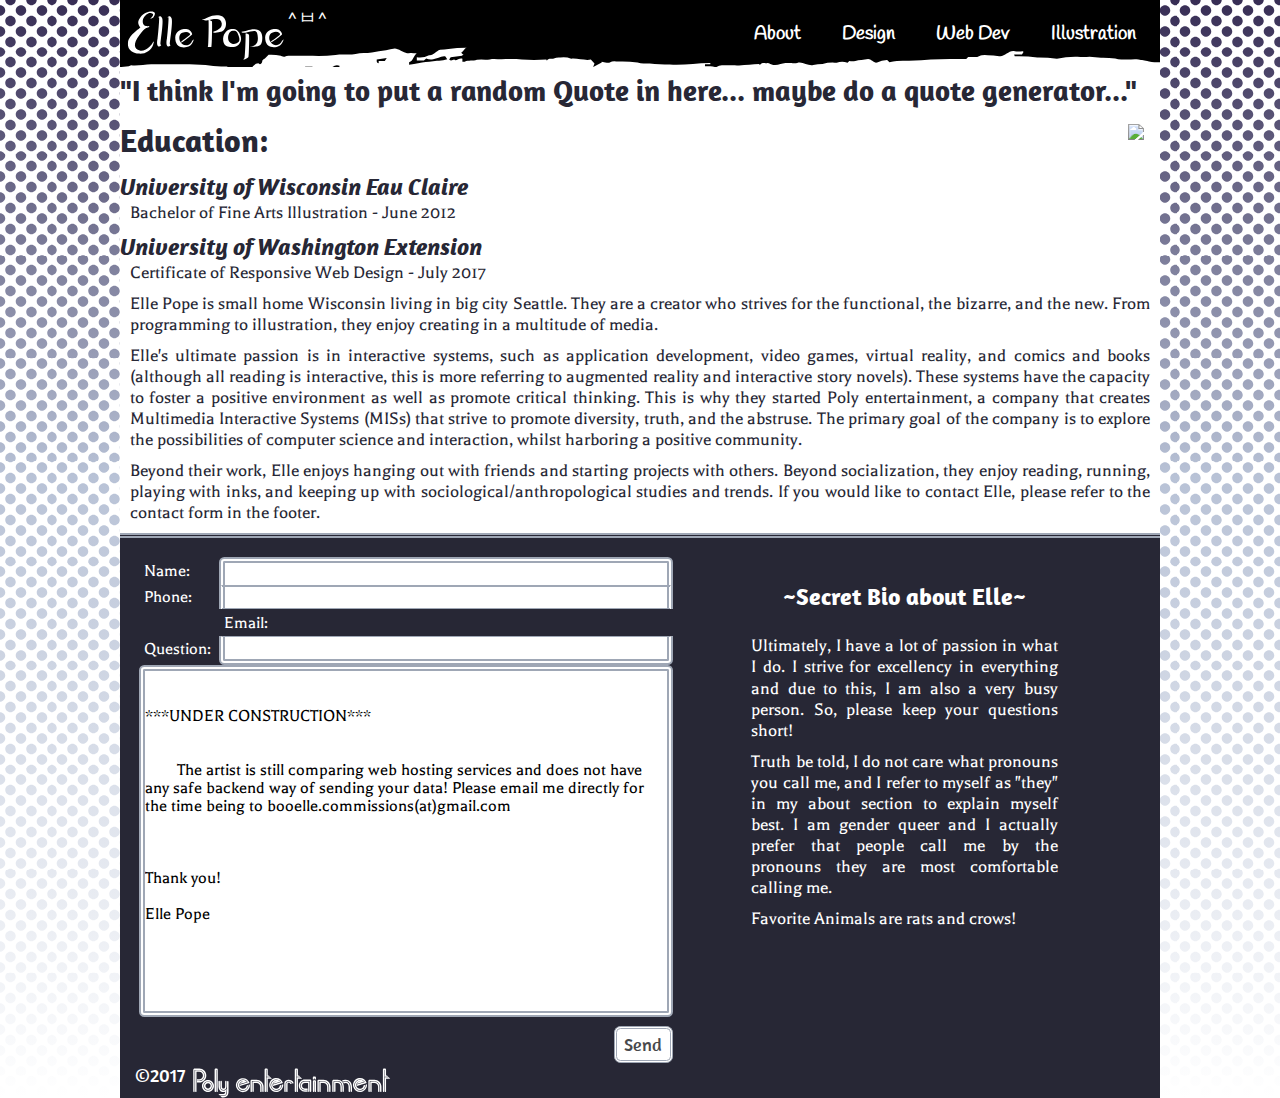
==== commit 8f1b901e: "put the icon tags into the head tag of the website pages." ====
--- a/index.html
+++ b/index.html
@@ -5,12 +5,31 @@
 		<meta name="viewport" content="width=device-width, initial-scale=1">
 		<link rel="stylesheet" type="text/css" href="style.css">
 		<link href="https://fonts.googleapis.com/css?family=Amaranth|Balthazar|Handlee" rel="stylesheet">
+		<link rel="shortcut icon" href="images/favicon.ico" type="image/x-icon">
+		<link href="images/icon-apple-120.png" rel="apple-touch-icon" />
+		<link href="images/icon-apple-152.png" rel="apple-touch-icon" sizes="152x152" />
+		<link href="images/icon-apple-167.png" rel="apple-touch-icon" sizes="167x167" />
+		<link href="images/icon-apple-180.png" rel="apple-touch-icon" sizes="180x180" />
+		<link href="images/icon-android-192.png" rel="icon" sizes="192x192" />
+		<link href="images/icon-android-128.png" rel="icon" sizes="128x128" />
 		<script src="https://use.fontawesome.com/75360aa574.js"></script>
   	<title>Elle Pope - About</title>
 	</head>
 	
 	<body>		
 		<div id="wrapper">
+			<div id="dark-box">
+				<img id="cross" src="images/cross.svg">
+				<div id="image-box">
+					<div id="image-side">
+						<img id="changeout-image" src="">
+					</div>
+					<div id="description-side">
+						<div id="changeout-text">
+						</div>
+					</div>
+				</div>
+			</div>
 			<header id="header" class="static-header">
 				<div id="artist-name">
 					<img src="images/name.svg" alt="Elle Pope">
@@ -95,6 +114,11 @@
 					</div>
 				</article>
 			</footer>
+			
+			<div id="confirmation-window" class="hide">
+				<h2>Data Not Sent!</h2>
+				<p>The artist does not have backend support right now. This means the only way to send your data is completely exposed to hackers and malware! Oof. Please just email me for now at booelle.commissions(at)gmail.com</p>
+			</div>
 		
 	  </div>
 		<script src="script.js"></script>
--- a/style.css
+++ b/style.css
@@ -832,6 +832,35 @@
 }
 
 /*============================================*/
+/*stylings for the confirmation window*/
+
+div#confirmation-window {
+	position: fixed;
+	background-color: rgba(255, 255, 255, .9);
+	bottom: 1em;
+	right: -1em;
+	width: 100%;
+	max-width: 40em;
+	max-height: 15em;
+	padding: 1em;
+	z-index: 100;
+	transition: all .3s linear;
+	box-shadow: inset 0 0 1.3em .5em rgba(137, 194, 255, .9);
+	-o-box-shadow: inset 0 0 1.3em .5em rgba(137, 194, 255, .9);
+	-moz-box-shadow: inset 0 0 1.3em .5em rgba(137, 194, 255, .9);
+	-webkit-box-shadow: inset 0 0 1.3em .5em rgba(137, 194, 255, .9);
+	border-radius: .3em 0 0 .3em;
+}
+
+div#confirmation-window>p, div#confirmation-window>h2 {opacity: 1; transition: opacity .6s linear;}
+div#confirmation-window.hide>p, div#confirmation-window.hide>h2 {opacity: 0;}
+
+div#confirmation-window.hide {
+	width: 1em;
+	right: -2em;
+}
+
+/*============================================*/
 /*stylings for fonts*/
 
 p, button, form, input, div, textarea {
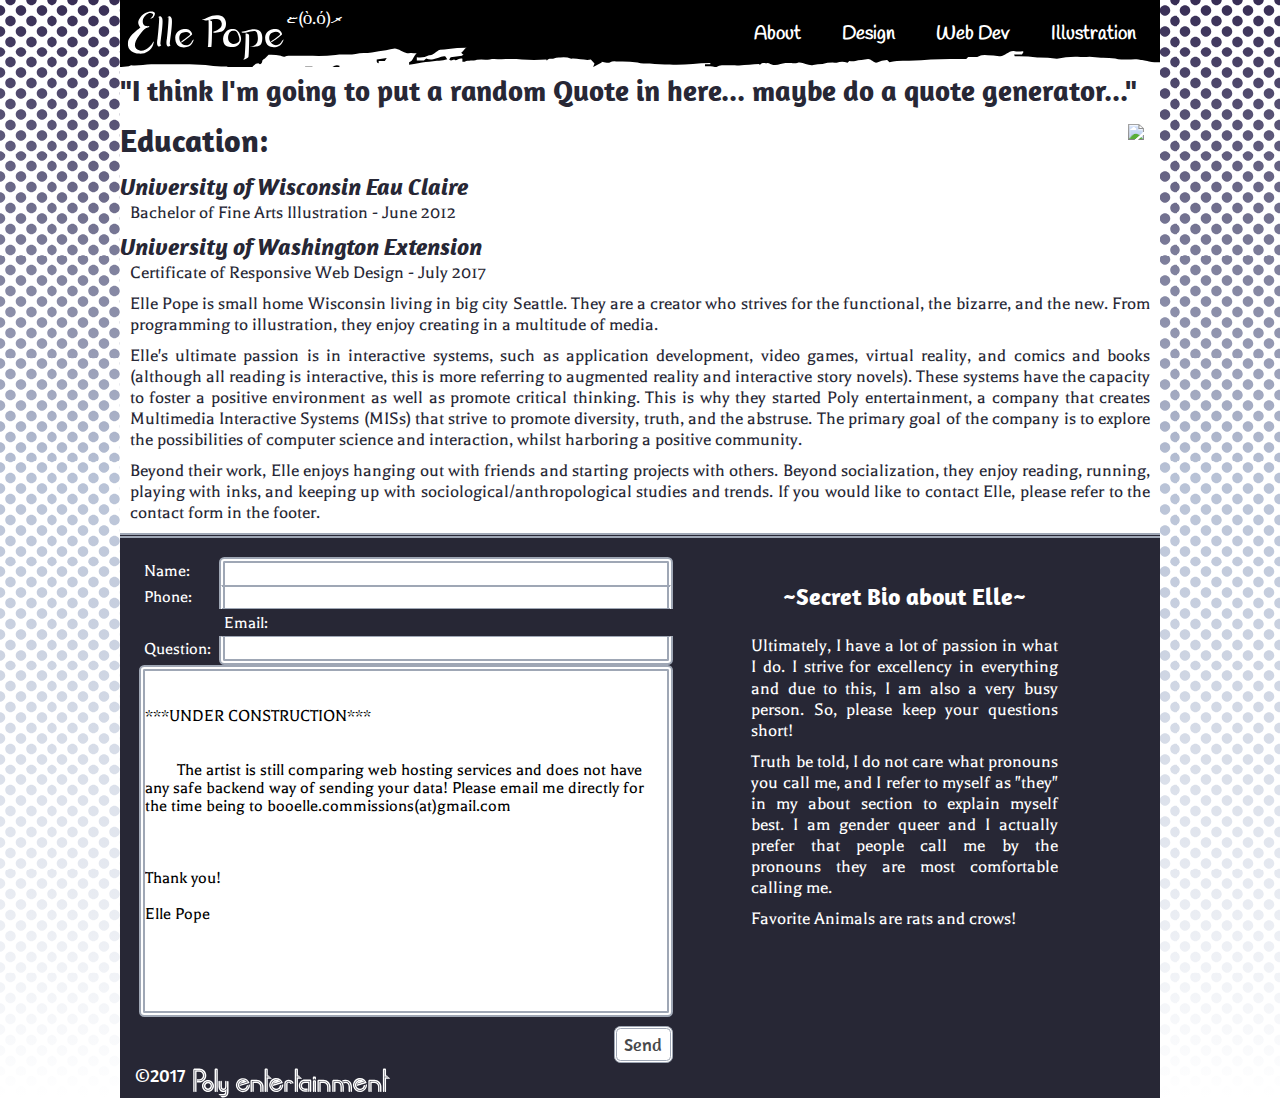
==== commit 9aac6238: "originally added a reset.css for ie browsers, but did not do anything. Simply cleaned up the spacein" ====
--- a/index.html
+++ b/index.html
@@ -5,6 +5,7 @@
 		<meta name="viewport" content="width=device-width, initial-scale=1">
 		<link rel="stylesheet" type="text/css" href="style.css">
 		<link href="https://fonts.googleapis.com/css?family=Amaranth|Balthazar|Handlee" rel="stylesheet">
+		
 		<link rel="shortcut icon" href="images/favicon.ico" type="image/x-icon">
 		<link href="images/icon-apple-120.png" rel="apple-touch-icon" />
 		<link href="images/icon-apple-152.png" rel="apple-touch-icon" sizes="152x152" />
@@ -12,6 +13,7 @@
 		<link href="images/icon-apple-180.png" rel="apple-touch-icon" sizes="180x180" />
 		<link href="images/icon-android-192.png" rel="icon" sizes="192x192" />
 		<link href="images/icon-android-128.png" rel="icon" sizes="128x128" />
+		
 		<script src="https://use.fontawesome.com/75360aa574.js"></script>
   	<title>Elle Pope - About</title>
 	</head>
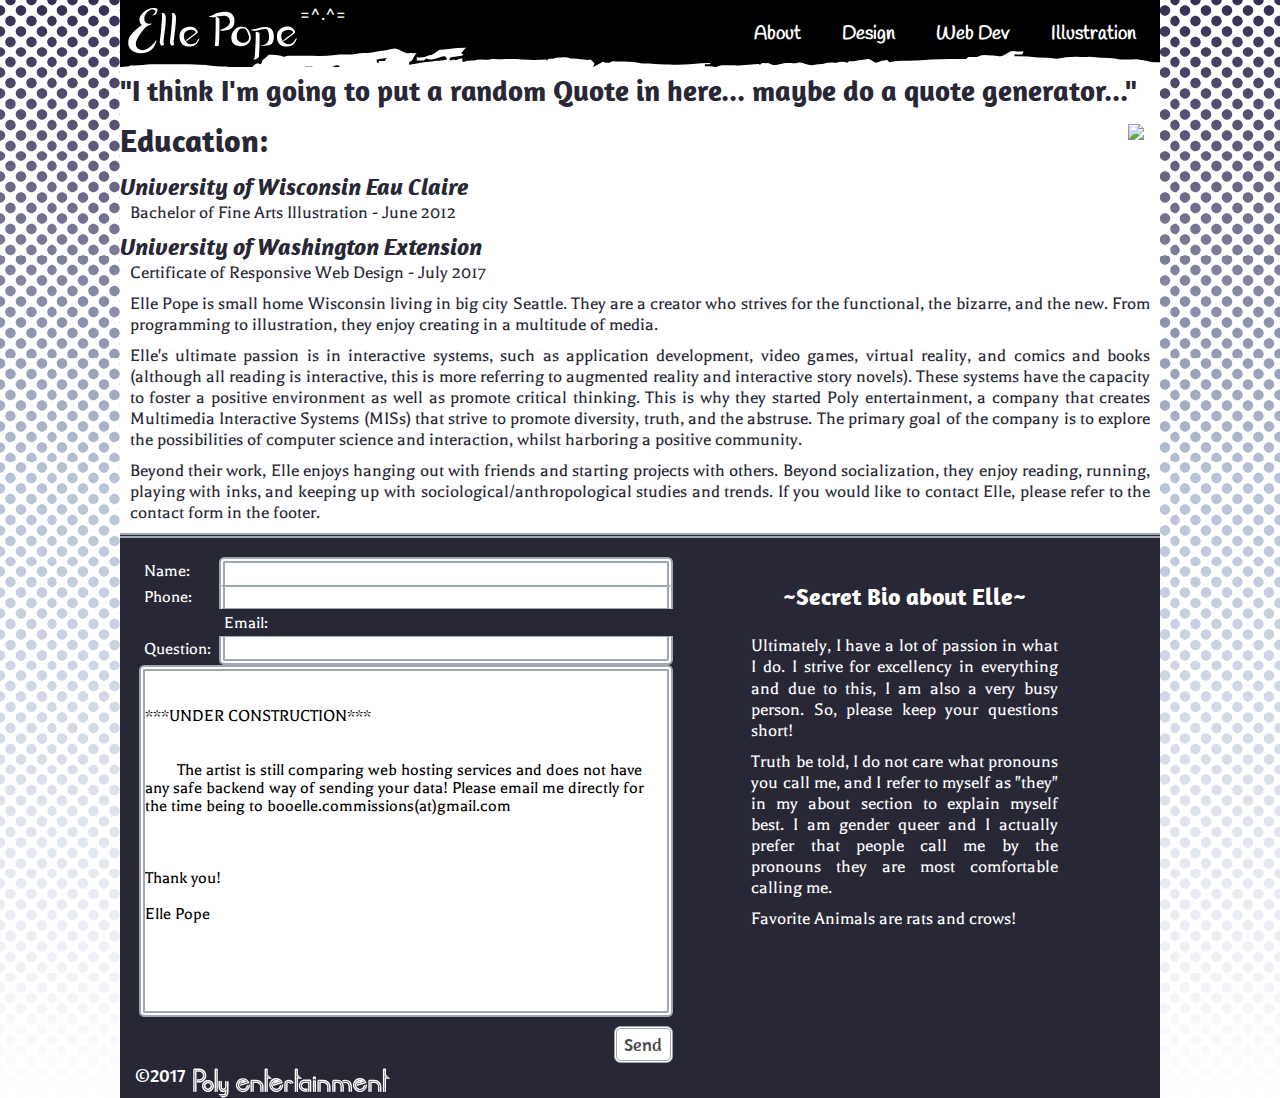
==== commit 44510d87: "added a div in div#artist-name called #svg-holder which is used for the svg generation. this also ha" ====
--- a/index.html
+++ b/index.html
@@ -34,9 +34,10 @@
 			</div>
 			<header id="header" class="static-header">
 				<div id="artist-name">
-					<img src="images/name.svg" alt="Elle Pope">
+					<a href="index.html" target="_parent"><div id="svg-holder"></div></a>
 					<div id="emoticon-swap"></div>
 				</div>
+				<script src="name.js"></script>
 				<div id="hamburger">
 					<div></div>
 					<div></div>
--- a/style.css
+++ b/style.css
@@ -131,6 +131,18 @@
 #artist-name>img {height: 2.7em;}
 
 #artist-name {display: flex; flex-flow: row nowrap;}
+
+#svg-holder {width: 9.2em;}
+.svg-path{fill:#ffffff;}
+#svg-name:hover>.svg-path{fill:#89c2ff;}
+#svg-name:hover>g>.svg-path{fill:#89c2ff;}
+
+#svg-name:active{
+	filter: drop-shadow(0 0 .23em #89c2ff);
+	-webkit-filter: drop-shadow(0 0 .23em #89c2ff);
+}
+#svg-name:active>.svg-path{fill:#ffffff;}
+#svg-name:active>g>.svg-path{fill:#ffffff;}
 
 #emoticon-swap {min-width: 5.4em;}
 
@@ -325,9 +337,6 @@
 }
 
 @media all and (max-width: 38.125em) {
-	header div {width: 0; overflow: visible;}
-	header>div p {width: 90vw;} /*This is to keep the name visible, but the div element at 0. Prevents overlap issues in the styling.*/
-	
 	nav>ul {display: none;}
 	
 	nav>ul li, .menuShow>ul li {position: absolute; width: 4em;}
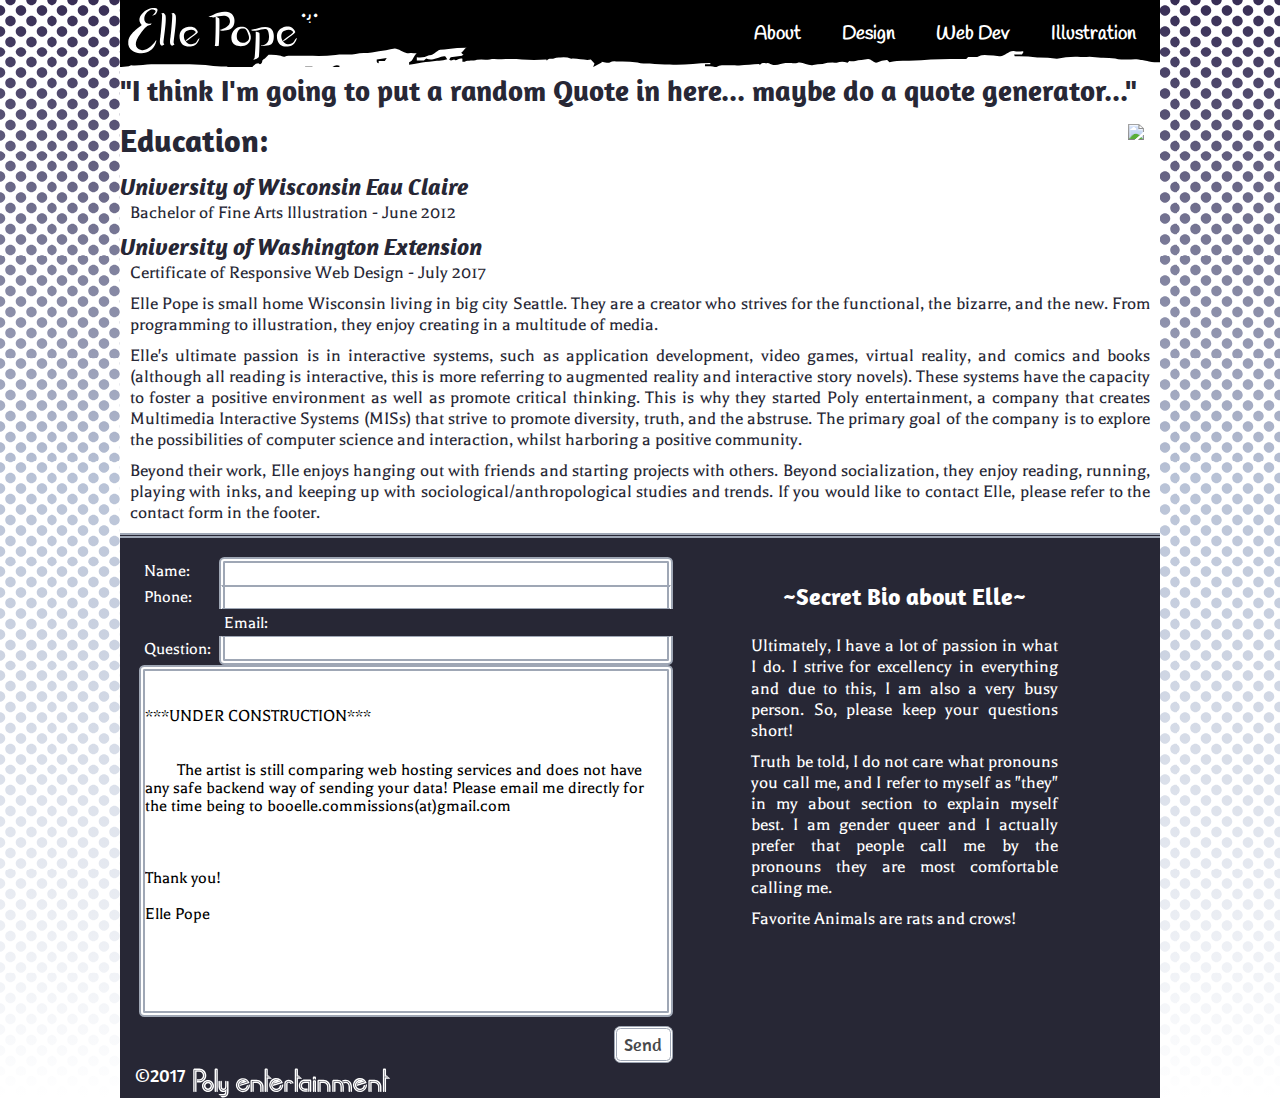
==== commit 5ba545d2: "moved the image-side div to be inside the description-side div." ====
--- a/index.html
+++ b/index.html
@@ -23,10 +23,10 @@
 			<div id="dark-box">
 				<img id="cross" src="images/cross.svg">
 				<div id="image-box">
-					<div id="image-side">
-						<img id="changeout-image" src="">
-					</div>
 					<div id="description-side">
+							<div id="image-side">
+								<img id="changeout-image" src="">
+							</div>
 						<div id="changeout-text">
 						</div>
 					</div>
--- a/style.css
+++ b/style.css
@@ -536,10 +536,10 @@
 }
 
 figcaption {
-	display: table-cell;
+	display: block;
 	position: relative;
 	top: 0;
-	width: auto;
+	width: 100%;
 	padding: 1em;
 	text-align: justify;
 	font-weight: bold;
@@ -555,22 +555,22 @@
 
 figcaption.not-mobile {
 	height: 15em;
-	vertical-align: bottom;
+	vertical-align: center;
 	font-size: .87em;
 }
 
 div.flex-images>a {
 	text-decoration: none;
-	vertical-align: top;
 	color: #10002d;
 }
+
+a>figure>figcaption {vertical-align: top;}
 
 figcaption.mobile {
 	vertical-align: top;
 	background-color: #d5d5e0;
 	height: 10em;
-	min-height: 
-	max-height: 10em;
+	width: 100%;
 	font-size: .7em;
 	position: relative;
 	top: -.4em;
@@ -606,11 +606,6 @@
 
 @media all and (max-width: 59em){
 	figure {width: 50%;}
-	figcaption.mobile {
-		width: 50%;
-		max-width: 50%;
-		min-width: 50%;
-	}
 	div.flex-images>a{width: 50%;}
 }
 
@@ -620,9 +615,7 @@
 		padding: 0;
 		margin: 0;
 	}
-	figcaption.mobile {
-		width: 100vw;
-	}
+
 	div.flex-images>a{width: 100%;}
 	div.preview-link {
 		background-position: top center;
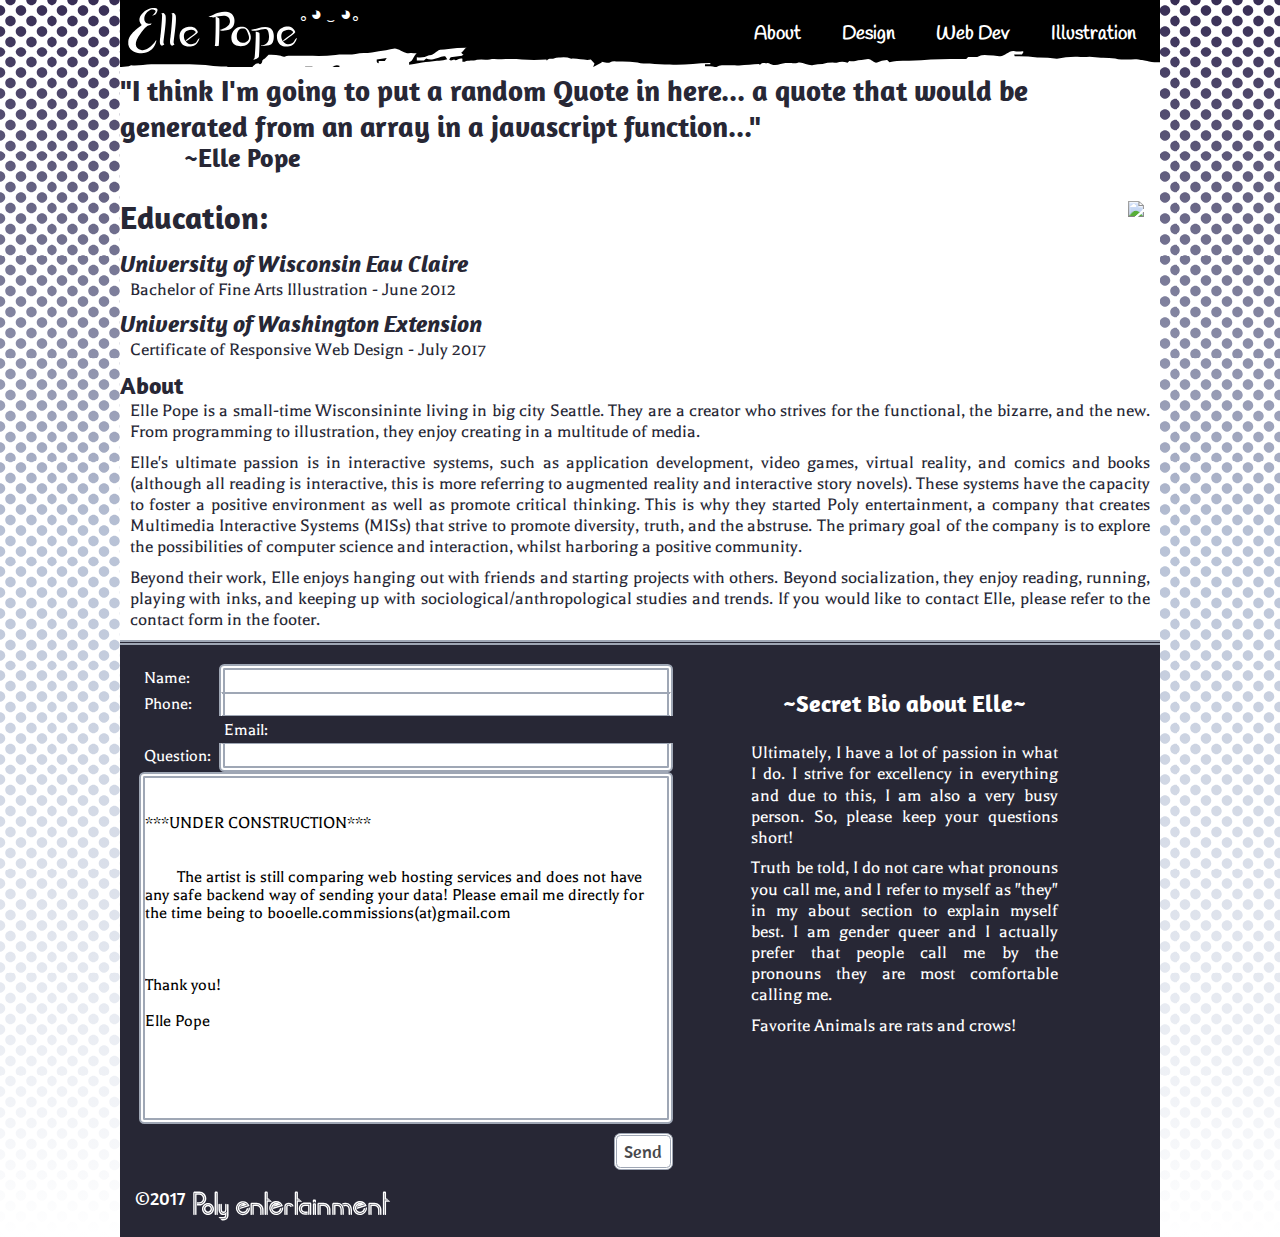
==== commit 156283e0: "added a theme color for mobile browsers in head tag." ====
--- a/index.html
+++ b/index.html
@@ -5,6 +5,8 @@
 		<meta name="viewport" content="width=device-width, initial-scale=1">
 		<link rel="stylesheet" type="text/css" href="style.css">
 		<link href="https://fonts.googleapis.com/css?family=Amaranth|Balthazar|Handlee" rel="stylesheet">
+		
+		<meta name="theme-color" content="#272735">
 		
 		<link rel="shortcut icon" href="images/favicon.ico" type="image/x-icon">
 		<link href="images/icon-apple-120.png" rel="apple-touch-icon" />
@@ -55,15 +57,17 @@
 			
 			<div id="main">
 				<article>
-					<h1>"I think I'm going to put a random Quote in here... maybe do a quote generator..."</h1>
+					<h1>"I think I'm going to put a random Quote in here... a quote that would be  generated from an array in a javascript function..."</h1>
+					<p class='quote-name'>~Elle Pope</p>
 					<img class="portrait" src="images/profile.jpg">
 					<h2 class="about">Education:</h2>
            <h4 class="about">University of Wisconsin Eau Claire</h4> <p class="about">Bachelor of Fine Arts Illustration - June 2012</p>
 					<h4 class="about">University of Washington Extension</h4>
 					<p class="about">Certificate of Responsive Web Design - July 2017</p>
-						<p>Elle Pope is small home Wisconsin living in big city Seattle. They are a creator who strives for the functional, the bizarre, and the new. From programming to illustration, they enjoy creating in a multitude of media.</p>
-						<p>Elle's ultimate passion is in interactive systems, such as application development, video games, virtual reality, and comics and books (although all reading is interactive, this is more referring to augmented reality and interactive story novels). These systems have the capacity to foster a positive environment as well as promote critical thinking. This is why they started Poly entertainment, a company that creates Multimedia Interactive Systems (MISs) that strive to promote diversity, truth, and the abstruse. The primary goal of the company is to explore the possibilities of computer science and interaction, whilst harboring a positive community.</p>
-						<p>Beyond their work, Elle enjoys hanging out with friends and starting projects with others. Beyond socialization, they enjoy reading, running, playing with inks, and keeping up with sociological/anthropological studies and trends. If you would like to contact Elle, please refer to the contact form in the footer.</p>
+					<h3>About</h3>
+					<p>Elle Pope is a small-time Wisconsininte living in big city Seattle. They are a creator who strives for the functional, the bizarre, and the new. From programming to illustration, they enjoy creating in a multitude of media.</p>
+					<p>Elle's ultimate passion is in interactive systems, such as application development, video games, virtual reality, and comics and books (although all reading is interactive, this is more referring to augmented reality and interactive story novels). These systems have the capacity to foster a positive environment as well as promote critical thinking. This is why they started Poly entertainment, a company that creates Multimedia Interactive Systems (MISs) that strive to promote diversity, truth, and the abstruse. The primary goal of the company is to explore the possibilities of computer science and interaction, whilst harboring a positive community.</p>
+					<p>Beyond their work, Elle enjoys hanging out with friends and starting projects with others. Beyond socialization, they enjoy reading, running, playing with inks, and keeping up with sociological/anthropological studies and trends. If you would like to contact Elle, please refer to the contact form in the footer.</p>
 				</article>
 			</div>
 			
--- a/style.css
+++ b/style.css
@@ -56,12 +56,14 @@
 }
 
 #image-side {
-	float: left;
-	padding: .5em;
+	position: fixed;
+	margin: 0 auto;
+	z-index: 50;
+	background-color: #ffffff;
+	pointer-events: none;
 }
 
 #changeout-image {
-	display: block;
 	width: 100%;
 	height: 100%;
 	object-fit: contain;
@@ -71,16 +73,21 @@
 
 #description-side {
 	background-color: rgba(255, 255, 255, 1);
-	float: left;
+	position: relative;
+	width: 100%;
+	height: 100%;
+	top: 0;
+	left: 0;
 	padding: .5em;
 	overflow-y: auto;
 	overflow-x: hidden;
+	z-index: 49;
 }
 
 #changeout-text {
-	display: block;
-	width: 100%;
-	max-width: 100%;
+/*	display: table-cell;*/
+	width: 100%;
+	vertical-align: center;
 	max-height: 100%;
 	font-size: 1.2em;
 	padding: 0 .4em;
@@ -97,6 +104,7 @@
 	left: 4vw;
 	cursor: pointer;
 	display: table-cell;
+	z-index: 99;
 }
 
 /*============================================*/
@@ -392,32 +400,36 @@
 article p, figure {padding: 0 .5em .5em .5em;}
 
 #main>h1 {
-	padding: .3em 0;
 	font-size: 2.4em;
 	text-indent: 1em;
+	padding: 1em 0 .3em 0;
 }
 
 #main>h2 {
 	font-size: 2em;
 	text-indent: 2em;
+	padding: .24em;
 }
 
 article>h2{
 	font-size: 2em;
 	text-indent: 2em;
+	padding: .24em 0 1em 0;
 }
 
 #main>h3 {
 	font-size: 3em;
 	text-indent: 4em;
+	padding: .24em;
 }
 
 h4{
 	font-size: 3em;
 	text-indent: 4em;
-}
-
-@media all and (max-width: 32em){
+	padding: .24em 0 1em 0;
+}
+
+@media all and (max-width: 38.125em){
 	#main>h1 {
 		text-indent: 0em;
 		text-align: center;
@@ -609,7 +621,7 @@
 	div.flex-images>a{width: 50%;}
 }
 
-@media all and (max-width: 41.8em) {
+@media all and (max-width: 38.125em) {
 	figure {
 		width: 100%;
 		padding: 0;
@@ -667,6 +679,7 @@
 .footer-section {
 	width: 40%;
 	float: left;
+	padding-bottom: 1em;
 }
 
 .footer-section:first-child {
@@ -873,6 +886,13 @@
 	font-family: 'Amaranth', sans-serif;
 }
 
+.quote-name {
+	font-family:'Amaranth', sans-serif;
+	font-weight: bold;
+	font-size: 1.6em;
+	text-indent: 2em;
+}
+
 nav>ul{
 	font-weight: bolder;
 	font-family: 'Handlee', cursive;
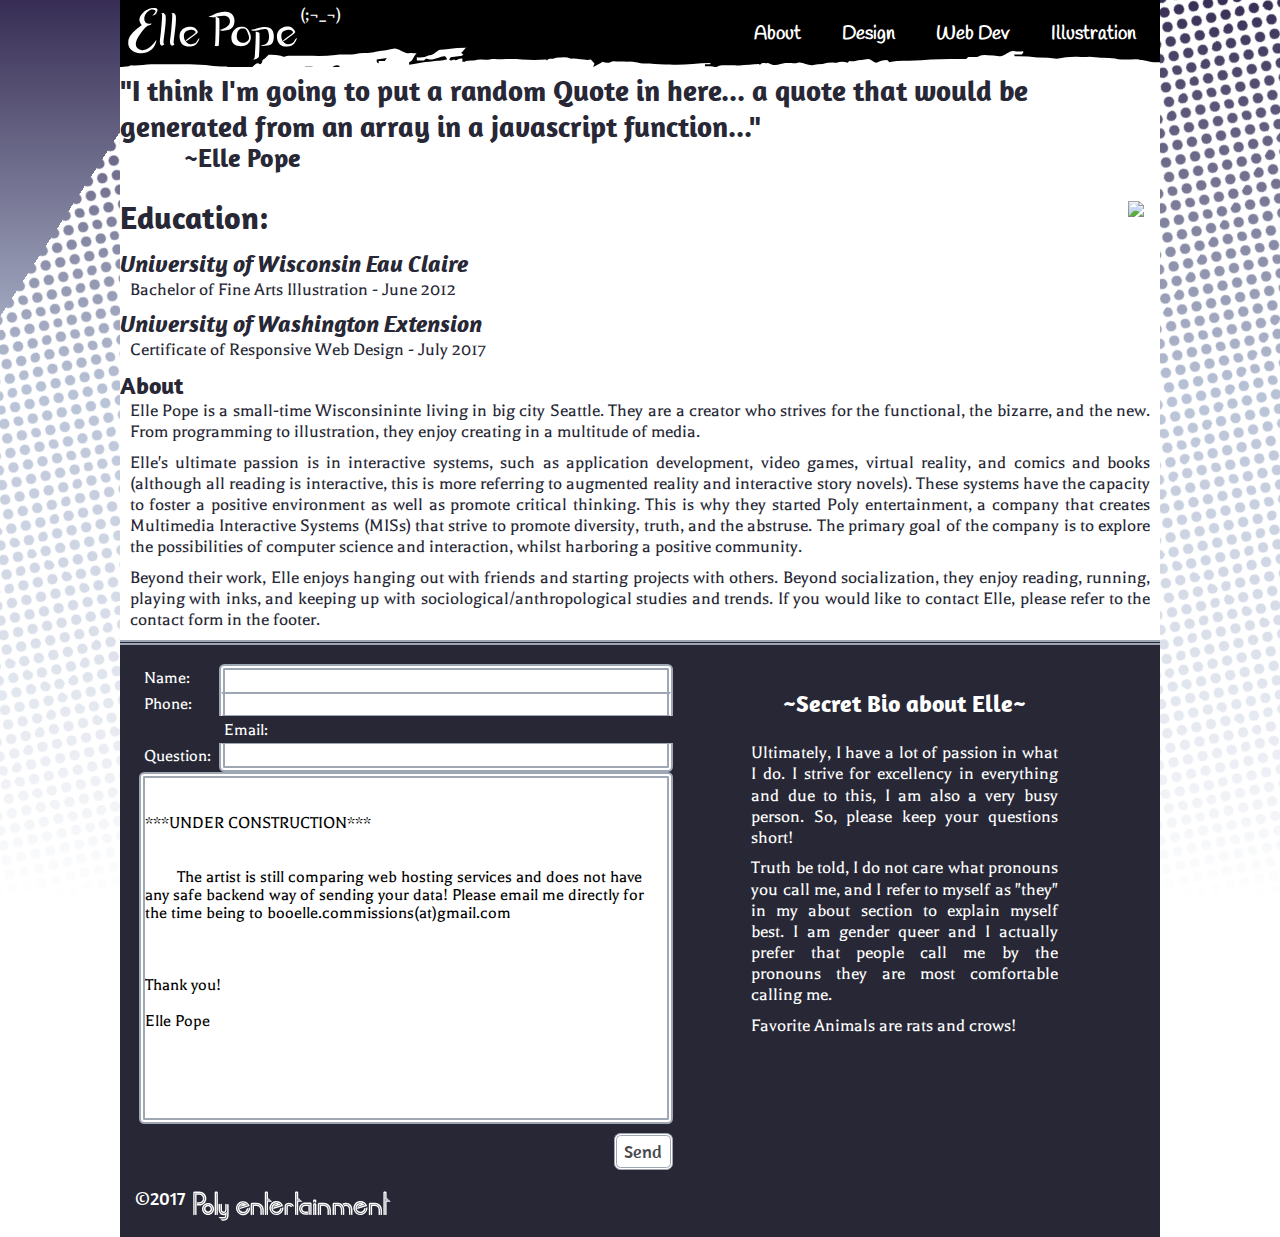
==== commit f4f8db78: "added the #gradient div before the page marker divs" ====
--- a/index.html
+++ b/index.html
@@ -6,6 +6,8 @@
 		<link rel="stylesheet" type="text/css" href="style.css">
 		<link href="https://fonts.googleapis.com/css?family=Amaranth|Balthazar|Handlee" rel="stylesheet">
 		
+		<meta name="apple-mobile-web-app-capable" content="yes">
+		<meta name="mobile-web-app-capable" content="yes">
 		<meta name="theme-color" content="#272735">
 		
 		<link rel="shortcut icon" href="images/favicon.ico" type="image/x-icon">
@@ -20,7 +22,9 @@
   	<title>Elle Pope - About</title>
 	</head>
 	
-	<body>		
+	<body>
+		<div id="gradient"></div>
+		<div id="index"></div>
 		<div id="wrapper">
 			<div id="dark-box">
 				<img id="cross" src="images/cross.svg">
@@ -116,8 +120,8 @@
 						</div>
 					</div>
 					
-					<div class="footer-section">
-						<p id="copyright">&copy;2017</p><img id="company-logo" src="images/poly-entertainment.svg" alt="poly entertainment">
+					<div class="footer-section" id="copyright-holder">
+						<p id="copyright">&copy;2017</p>
 					</div>
 				</article>
 			</footer>
--- a/style.css
+++ b/style.css
@@ -14,19 +14,39 @@
 }
 
 html{
+	width: 100%;
 	overflow-x: hidden;
+}
+
+body {
+	overflow-x: hidden;
+	height: 100%;
+	width: 100%;
+	color: #272735;
+}
+
+#gradient {
+	position: fixed;
+	width: 100vw;
+	height: 100vh;
+	overflow: hidden;
 	background: #000000;
 	background: -webkit-linear-gradient(bottom, #ffffff, #b8c2d6, #10002d, #000000 170%);
 	background: -o-linear-gradient(bottom, #ffffff, #b8c2d6, #10002d, #000000 170%);
 	background: -moz-linear-gradient(bottom, #ffffff, #b8c2d6, #10002d, #000000 170%);
 	background: linear-gradient(to top, #ffffff, #b8c2d6, #10002d, #000000 170%);
-	color: #272735;
-}
-
-body {
+}
+
+#index, #design, #webdev, #illustration {
+	position: fixed;
+	top: 0;
+	left: -50%;
+	width: 500%;
+	height: 500%;
 	background-image: url(images/halftone.svg);
 	background-repeat: repeat;
 	background-size: 1.3em;
+	transform: rotate(33deg);
 }
 
 /*============================================*/
@@ -59,7 +79,10 @@
 	position: fixed;
 	margin: 0 auto;
 	z-index: 50;
-	background-color: #ffffff;
+	background: linear-gradient(to  bottom, #ffffff 85%, transparent);
+	-webkit-background: linear-gradient(to  bottom, #ffffff 85%, transparent);
+	-o-background: linear-gradient(to  bottom, #ffffff 85%, transparent);
+	-moz-background: linear-gradient(to  bottom, #ffffff 85%, transparent);
 	pointer-events: none;
 }
 
@@ -728,7 +751,21 @@
 }
 
 #copyright {float: left; font-size: 1.2em; padding: 0 0.2em; margin-top: -.2em; font-family:'Amaranth', sans-serif;}
-#company-logo {max-width: 12.6em; float: left;}
+#copyright-holder>a>svg {max-width: 12.6em; float: left;}
+
+/*Hover and active effects for copyright Link*/
+#copyright-holder>a>svg>path{fill: #ffffff;}
+#copyright-holder:hover>a>svg>path{fill: #89c2ff;}
+#copyright-holder:hover>p{color: #89c2ff;}
+#copyright-holder:active>a>svg{
+	filter: drop-shadow(0 0 .23em #89c2ff);
+	-webkit-filter: drop-shadow(0 0 .23em #89c2ff);
+}
+#copyright-holder:active>a>svg>path{fill:#ffffff;}
+#copyright-holder:active>p{
+	text-shadow: 0 0 .23em #89c2ff;
+	color: #ffffff;
+}
 
 @media all and (max-width: 59em){
 	.little-bio {
